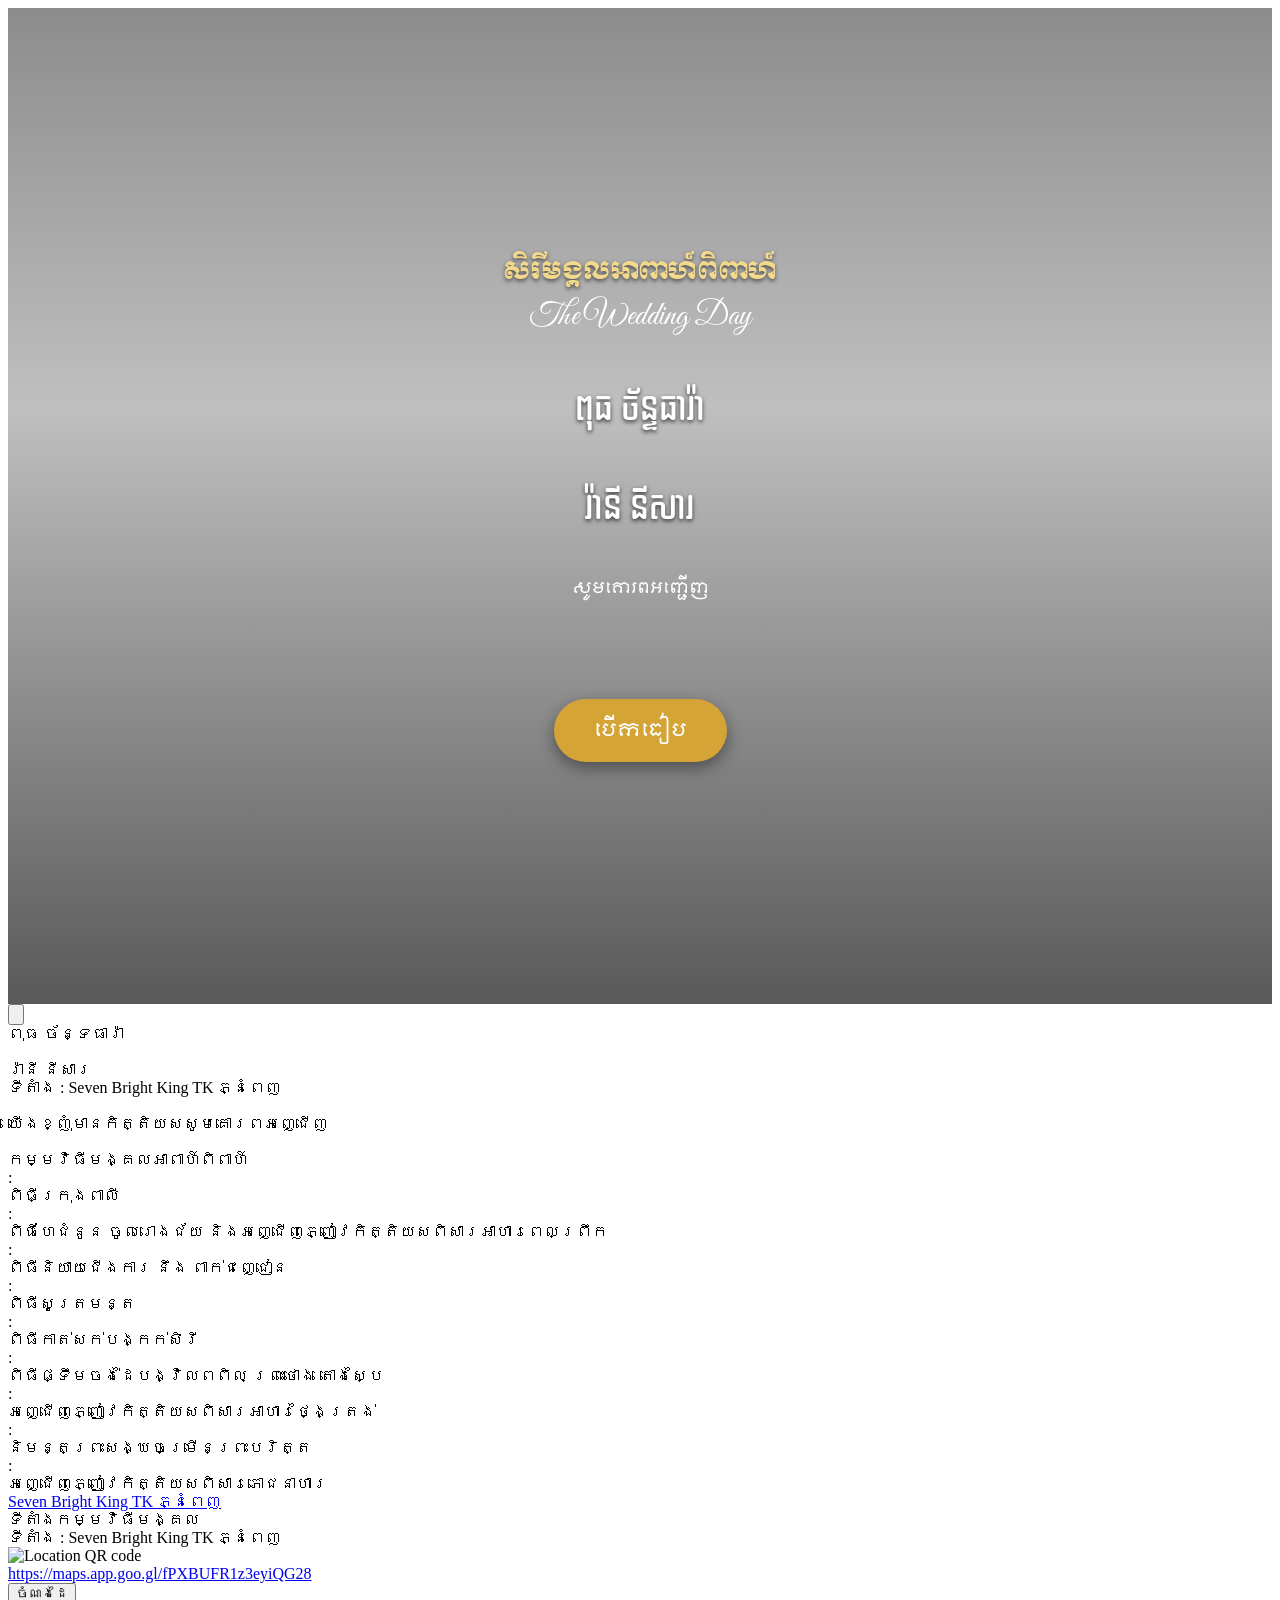
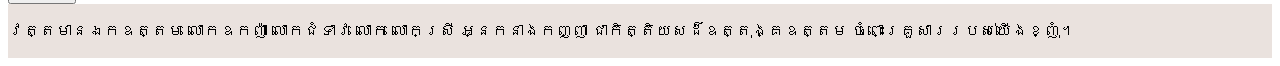
==== index.html @ 39d0233d "Rename draft 1 wedding.html to index.html" ====
<!DOCTYPE html>
<html>

<head>
    <meta charset="utf-8" />
    <meta name="viewport" content="width=device-width, initial-scale=1" />
    <style>
        /* Hide Alpine elements until Alpine has loaded */
        [x-cloak] { display: none !important; }

        /* width */
        ::-webkit-scrollbar {
            width: 10px;
        }

        /* Track */
        ::-webkit-scrollbar-track {
            background: #f1f1f1;
        }

        /* Handle */
        ::-webkit-scrollbar-thumb {
            background: #888;
            border-radius: 5px;
        }

        /* Handle on hover */
        ::-webkit-scrollbar-thumb:hover {
            background: #555;
        }

        /* =====================================================
           FRONT PAGE SETTINGS - PUT YOUR FRONT PAGE IMAGE HERE
           (file name or full https:// link)
           ===================================================== */
        :root {
            --front-image: url('AP3I9139.jpg');
        }

        html { scroll-behavior: smooth; }
        body.front-locked { overflow: hidden; }

        #front-page {
            position: relative;
            min-height: 100vh;
            min-height: 100svh;
            display: flex;
            align-items: center;
            justify-content: center;
            text-align: center;
            color: #fff;
            padding: 48px 20px;
            background-image: var(--front-image);
            background-size: cover;
            background-position: center;
        }
        #front-page::before {
            content: "";
            position: absolute;
            inset: 0;
            background: linear-gradient(to bottom, rgba(0,0,0,.45), rgba(0,0,0,.25) 40%, rgba(0,0,0,.65));
        }
        #front-page .fp-content { position: relative; z-index: 1; width: 100%; max-width: 420px; }
        #front-page .fp-title {
            font-family: 'Moul', serif;
            font-size: 1.5rem;
            line-height: 1.8;
            color: #f3d98b;
            text-shadow: 0 2px 4px rgba(0,0,0,.6);
        }
        #front-page .fp-sub { font-family: 'Great Vibes', cursive; font-size: 2rem; margin-top: 4px; }
        #front-page .fp-names {
            font-family: 'Dangrek', sans-serif;
            font-size: 2rem;
            line-height: 1.6;
            margin: 48px 0 36px;
            text-shadow: 0 2px 4px rgba(0,0,0,.7);
        }
        #front-page .fp-names img { height: 48px; margin: 0 auto; display: block; }
        #front-page .fp-invite { font-family: 'Moulpali', serif; font-size: .95rem; margin-bottom: 8px; }
        #front-page .fp-frame {
            display: inline-flex;
            align-items: center;
            justify-content: center;
            width: 300px;
            max-width: 100%;
            height: 50px;
            background: url('https://theapka.com/storage/templates/chhay/images/frame_1.png') center / 100% 100% no-repeat;
            font-family: 'Kantumruy Pro', sans-serif;
            font-weight: 600;
            padding: 0 16px;
            white-space: nowrap;
            overflow: hidden;
        }
        #front-page .fp-btn {
            display: inline-block;
            margin-top: 36px;
            padding: 12px 40px;
            border: 0;
            border-radius: 999px;
            background: #d4a437;
            color: #fff;
            font-family: 'Moulpali', serif;
            font-size: 1.1rem;
            cursor: pointer;
            box-shadow: 0 6px 16px rgba(0,0,0,.4);
            animation: fpBreathe 2s ease-in-out infinite;
        }
        #front-page .fp-btn:hover { background: #b98b25; }
        @keyframes fpBreathe {
            0%, 100% { transform: scale(1); }
            50% { transform: scale(1.06); }
        }
    </style>


    <title>
        សិរីមង្គលអាពាហ៍ពិពាហ៍ ពុធ ច័ន្ទធារ៉ា ❤️ រ៉ានី នីសារ
    </title>

    <meta property="og:url" content="https://theapka.com/wedding-20251124032118-1354" />
    <meta property="og:image:height" content="630">
    <meta property="og:image:width" content="1200">
    <meta property="og:title" content="សិរីមង្គលអាពាហ៍ពិពាហ៍ ពុធ ច័ន្ទធារ៉ា ❤️ រ៉ានី នីសារ" />
    <meta property="og:description" content="សិរីមង្គលអាពាហ៍ពិពាហ៍ ពុធ ច័ន្ទធារ៉ា ❤️ រ៉ានី នីសារ" />
    <meta property="og:image" content="https://theapka.com/og-images/background/effect=thumbnail,quality=85/01J4TYS7MK4C29A1T4EDG4V9JZ.jpg" />
    <meta name="twitter:image" content="https://theapka.com/og-images/background/effect=thumbnail,quality=85/01J4TYS7MK4C29A1T4EDG4V9JZ.jpg" />
    <meta name="twitter:card" content="summary_large_image" />
    <link rel="preconnect" href="https://fonts.googleapis.com/" />
    <link rel="preconnect" href="https://fonts.gstatic.com/" crossorigin />
    <link rel="stylesheet"
        href="https://fonts.googleapis.com/css2?family=Dangrek&family=Roboto&family=Pacifico&family=Montserrat&family=Ovo&family=Kantumruy+Pro&family=Great+Vibes&family=Dancing+Script&family=Moul&family=Battambang&family=Fasthand&family=Moulpali&family=Wix+Madefor+Display:wght@400;500;600;700&display=swap" />


    <script src="https://cdn.jsdelivr.net/npm/dayjs@1/dayjs.min.js"></script>
    <script src="https://cdn.jsdelivr.net/npm/dayjs@1/locale/km.js"></script>
    <script src="https://cdn.jsdelivr.net/npm/dayjs@1/locale/en.js"></script>
    <script src="https://cdn.jsdelivr.net/npm/date-fns@3.6.0/cdn.min.js"></script>
    <script src="https://cdn.jsdelivr.net/npm/date-fns@3.6.0/locale/km/cdn.min.js"></script>
    <script src="https://cdn.jsdelivr.net/npm/date-fns@3.6.0/locale/en-US/cdn.min.js"></script>


    <script src="https://cdn.jsdelivr.net/npm/alpinejs@3.x.x/dist/cdn.min.js" defer></script>
    <script src="https://cdn.jsdelivr.net/npm/add-to-calendar-button@2" async defer></script>
    <link rel="stylesheet" href="https://theapka.com/storage/templates/chhay/style.css?v2.8" />


    <script>
        window.guestName = "";
    </script>

    <script>
        // Set default global locale
        dayjs.locale('km');

        function convertToKhmerNumerals(number) {
            const khmerNumerals = ['០', '១', '២', '៣', '៤', '៥', '៦', '៧', '៨', '៩'];
            return number.toString().split('').map(digit => khmerNumerals[digit] || digit).join('');
        }

        function replaceNumbersWithKhmer(text) {
            return text.split('').map(char => {
                const digit = parseInt(char, 10);
                return isNaN(digit) ? char : convertToKhmerNumerals(digit);
            }).join('');
        }
    </script>

    <script>
        document.addEventListener('alpine:init', () => {
            Alpine.store('lang', {
                current: localStorage.getItem('language') || 'km',
                translations: {
                    "km": {
                        "page_title": "សិរីមង្គលអាពាហ៍ពិពាហ៍",
                        "wedding_ceremony": "សិរីមង្គលអាពាហ៍ពិពាហ៍",
                        "invitation": "សូមគោរពអញ្ជើញ",
                        "honored_invitation": "យើងខ្ញុំមានកិត្តិយសសូមគោរពអញ្ជើញ",
                        "guests": "ឯកឧត្តម លោកឧកញ៉ា លោកជំទាវ លោក លោកស្រី អ្នកនាងកញ្ញា  អញ្ជើញចូលរួមជាអធិបតី និងជាភ្ញៀវកិត្តិយស ដើម្បីប្រសិទ្ធិពរជ័យសិរីសួស្តី ជ័យមង្គល ក្នុងពិធីអាពាហ៍ពិពាហ៍ របស់យើងខ្ញុំទាំងពីរ។",
                        "invitation_text": "អញ្ជើញចូលរួមជាអធិបតី និងជាភ្ញៀវកិត្តិយស ដើម្បីប្រសិទ្ធិពរជ័យ សិរីសួស្តី ជ័យមង្គល ក្នុងពិធីអាពាហ៍ពិពាហ៍ របស់យើងខ្ញុំទាំងពីរ។",
                        "schedule": "កម្មវិធីមង្គលអាពាហ៍ពិពាហ៍",
                        "location": "ទីតាំងកម្មវិធីមង្គល",
                        "thank_you_message": "វត្តមានឯកឧត្តម លោកឧកញ៉ា លោកជំទាវ លោក លោកស្រី អ្នកនាងកញ្ញា ជាកិត្តិយសដ៏ឧត្តុង្គឧត្តម ចំពោះគ្រួសាររបស់យើងខ្ញុំ។",
                        "switch_to_english": "English"
                    },
                    "en": {
                        "page_title": "Wedding Invitation",
                        "wedding_ceremony": "Celebration of Marriage",
                        "invitation": "Request the honor of your presence",
                        "honored_invitation": "We are honored to invite",
                        "guests": "Your Excellency, Oknha, Distinguished Ladies and Gentlemen, we are deeply honored to invite you as our presiding guests to bestow your blessings and share in the joyous celebration of our marriage ceremony.",
                        "invitation_text": "To share in the joy and celebration as we unite in marriage. Your presence and blessings will make our special day complete.",
                        "schedule": "Order of Ceremonies",
                        "location": "Reception Venue",
                        "thank_you_message": "Your esteemed presence would be our greatest honor and bring immense joy to both our families.",
                        "switch_to_khmer": "ភាសាខ្មែរ"
                    }
                },
                get text() {
                    return this.translations[this.current]
                },
                toggle() {
                    this.current = this.current === 'km' ? 'en' : 'km';
                    localStorage.setItem('language', this.current);
                    this.updateDocumentTitle();
                },
                updateDocumentTitle() {
                    let title = this.translations[this.current].page_title;
                    if (window.guestName) {
                        title += ' | ' + this.translations[this.current].invitation + ' ' + window.guestName;
                    }
                    document.title = title;
                },
                init() {
                    this.updateDocumentTitle();
                }
            })
        })

        function dateFormatter(eventDate = null, showTime = false) {
            return {
                formattedDate: '',
                eventDate: eventDate ?? "2026-12-11 17:00:00",
                showTime: showTime,
                init() {
                    // Watch for language changes and re-format
                    this.$watch('$store.lang.current', () => {
                        this.formatDate();
                    });
                    this.formatDate();
                },
                formatDate() {
                    const currentLang = Alpine.store('lang').current;

                    if (currentLang === 'en') {
                        // --- ENGLISH FORMATTING ---
                        // Force locale 'en' on this specific instance
                        let d = dayjs(this.eventDate).locale('en');
                        this.formattedDate = d.format('dddd, MMMM D, YYYY');

                        if (this.showTime) {
                             const dateObj = new Date(this.eventDate);
                             // Use safe navigation for locale in case enUS isn't loaded properly
                             const locale = (window.dateFns && window.dateFns.locale && window.dateFns.locale.enUS) ? window.dateFns.locale.enUS : undefined;
                             const timeString = dateFns.format(dateObj, 'h:mm a', { locale: locale });
                             this.formattedDate += ` ${timeString}`;
                        }

                    } else {
                        // --- KHMER FORMATTING ---
                        // Force locale 'km' on this specific instance
                        let d = dayjs(this.eventDate).locale('km');
                        let formattedDate = d.format('ថ្ងៃdddd ទី DD ខែ MMMM ឆ្នាំ YYYY');

                        const dayInKhmer = convertToKhmerNumerals(d.date());
                        const yearInKhmer = convertToKhmerNumerals(d.year());

                        formattedDate = formattedDate
                            .replace(d.date(), dayInKhmer)
                            .replace(d.year(), yearInKhmer);

                        if (this.showTime) {
                            const dateObj = new Date(this.eventDate);
                            const timeInKhmer = dateFns.format(dateObj, 'ម៉ោង h:mm B', {
                                locale: dateFns.locale.km
                            });
                            const timeInKhmerNumerals = replaceNumbersWithKhmer(timeInKhmer);
                            this.formattedDate = `${formattedDate} ${timeInKhmerNumerals}`;
                        } else {
                            this.formattedDate = formattedDate;
                        }
                    }
                }
            }
        }

        function timeFormatter(time) {
            return {
                time: time,
                formattedTime: '',
                init() {
                    this.$watch('$store.lang.current', () => {
                        this.formatStringToTime(this.time);
                    });
                    this.formatStringToTime(this.time);
                },
                formatStringToTime(timeString) {
                    const currentLang = Alpine.store('lang').current;
                    const [hour, minute, second = 0] = timeString.split(':').map(Number);

                    const tempDate = new Date();
                    const updatedDate = dateFns.setSeconds(
                        dateFns.setMinutes(dateFns.setHours(tempDate, hour), minute),
                        second
                    );

                    if (currentLang === 'en') {
                        // ENGLISH TIME
                        const locale = (window.dateFns && window.dateFns.locale && window.dateFns.locale.enUS)
                            ? window.dateFns.locale.enUS
                            : undefined;
                        this.formattedTime = dateFns.format(updatedDate, 'h:mm a', {
                            locale: locale
                        });
                    } else {
                        // KHMER TIME
                        let formattedTime = dateFns.format(updatedDate, "'ម៉ោង' h:mm BBBB", {
                            locale: dateFns.locale.km
                        });

                        // FIX: date-fns native 'BBBB' token treats 12:00 as Afternoon (ពេលរសៀល)
                        // We manually override it here so exactly 12:xx becomes Noon (ពេលថ្ងៃត្រង់)
                        if (hour === 12) {
                            formattedTime = formattedTime.replace('ពេលរសៀល', 'ពេលថ្ងៃត្រង់');
                        }

                        // Helper for Khmer Numerals
                        const khmerDigits = ['០', '១', '២', '៣', '៤', '៥', '៦', '៧', '៨', '៩'];

                        this.formattedTime = formattedTime.split('').map(char => {
                            return char.match(/\d/) ? khmerDigits[parseInt(char)] : char;
                        }).join('');
                    }
                }
            }
        }
    </script>
</head>

<body class="front-locked">

    <!-- ===== FRONT PAGE (first screen) ===== -->
    <section id="front-page">
        <div class="fp-content">
            <div class="fp-title">សិរីមង្គលអាពាហ៍ពិពាហ៍</div>
            <div class="fp-sub">The Wedding Day</div>

            <div class="fp-names">
                <div>ពុធ ច័ន្ទធារ៉ា</div>
                <img src="https://theapka.com/storage/templates/chhay/images/2hearts.gif" alt="" />
                <div>រ៉ានី នីសារ</div>
            </div>

            <div class="fp-invite">សូមគោរពអញ្ជើញ</div>
            <div class="fp-frame" id="fp-guest">&nbsp;</div>

            <div>
                <button type="button" class="fp-btn" id="fp-open">បើកធៀប</button>
            </div>
        </div>
    </section>
    <!-- ===== END FRONT PAGE ===== -->


    <div id="theapka-template">

        <!-- Language Switcher -->
        <div class="fixed z-50 top-4 right-4 font-kantumruy" x-data>
            <button @click="$store.lang.toggle()"
                class="flex items-center gap-2 px-3 py-2 text-white transition-all rounded-full bg-black/30 hover:bg-black/40">
                <svg xmlns="http://www.w3.org/2000/svg" class="w-4 h-4" viewBox="0 0 24 24" fill="none"
                    stroke="currentColor" stroke-width="2">
                    <circle cx="12" cy="12" r="10"></circle>
                    <line x1="2" y1="12" x2="22" y2="12"></line>
                    <path
                        d="M12 2a15.3 15.3 0 0 1 4 10 15.3 15.3 0 0 1-4 10 15.3 15.3 0 0 1-4-10 15.3 15.3 0 0 1 4-10z">
                    </path>
                </svg>
                <span class="text-sm font-medium"
                    x-text="$store.lang.current === 'km' ? $store.lang.text.switch_to_english : $store.lang.text.switch_to_khmer"></span>
            </button>
        </div>
        <div class="flex flex-wrap max-w-xl mx-auto">
            <!-- COVER IMAGE: put your image file name or https:// link in url('...') below -->
            <div id="theapka-cover" class="w-full h-[650px] relative bg-center bg-cover bg-no-repeat"
                style="background-image: url('AP3I9389.jpg');">
                <div class="w-full h-full opacity-50 bg-gradient-to-b from-gray-500 to-transparent"></div>
                <div class="absolute top-0 left-0 flex flex-col w-full h-full pt-12 text-2xl text-center text-white "
                    x-data>
                    <div class="drop-shadow-xl font-wedding-ceremony [text-shadow:_0_1px_0_rgb(0_0_0_/_70%)]"
                        :class="{ 'text-4xl': $store.lang.current !== 'km' }"
                        x-text="$store.lang.text.wedding_ceremony"></div>
                    <div class="mt-[150px] text-3xl text-white font-dangrek [text-shadow:_0_1px_0_rgb(0_0_0_/_70%)]">
                        <div>ពុធ ច័ន្ទធារ៉ា</div>
                        <img src="https://theapka.com/storage/templates/chhay/images/2hearts.gif" alt=""
                            class="h-12 mx-auto" />
                        <div class="flex flex-row items-end justify-center mx-auto">
                            <span>រ៉ានី នីសារ</span>
                        </div>
                    </div>

                    <div class="w-full max-w-xs mx-auto mt-12 text-base [text-shadow:_0_1px_0_rgb(0_0_0_/_70%)]"
                        x-data="{ guestName: '' }">
                        <!-- Invitation text -->
                        <div class="text-center">
                            <span class="font-invite" :class="{ 'text-2xl': $store.lang.current !== 'km' }"
                                x-text="$store.lang.text.invitation"></span>
                        </div>

                        <!-- Frame container -->
                        <div class="relative flex flex-col items-center mt-2">
                            <div class="relative inline-block">

                                <!-- Centered text container -->
                                <div class="absolute inset-0 flex items-center justify-center px-4">
                                    <div x-ref="nameText" class="font-semibold font-guest-name whitespace-nowrap"
                                        x-text="guestName" :class="{ 'text-xl': $store.lang.current !== 'km' }">
                                    </div>
                                </div>
                            </div>
                        </div>
                    </div>

                    <div class="flex-1"></div>
                    <div
                        class="pb-3 text-base text-center font-dangrek bg-gradient-to-t from-gray-900 to-transparent [text-shadow:_0_1px_0_rgb(0_0_0_/_70%)]">
                        <div class="pb-1">

                            <div x-data="dateFormatter(null, true)">
                                <span id="event-date" class="text-2xl" x-text="formattedDate"></span>
                            </div>

                        </div>
                        <div class="leading-8">
                             ទីតាំង  :    Seven Bright King TK  ភ្នំពេញ</div>
                        <span></span>
                    
                    </div>

                    <div class="absolute bottom-3 left-5">
                        <div class="w-full h-[50px]">
                            <div class="down-arrow"></div>
                        </div>
                    </div>
                </div>
            </div>
            <div class="w-full py-4 text-center">
                <div class="relative max-w-xl px-3 mx-auto">
                    <img src="https://theapka.com/storage/templates/chhay/images/header_3.png" class="h-6 m-auto"
                        alt="" />
                    <div class="py-12" x-data>
                        <div class="mb-8 font-invite"
                            :class="{
                                'text-2xl': $store.lang.current !== 'km',
                                'text-base': $store.lang.current === 'km'
                            }"
                            x-text="$store.lang.text.honored_invitation">
                            យើងខ្ញុំមានកិត្តិយសសូមគោរពអញ្ជើញ
                        </div>

                        <div class="px-5 text-sm leading-8 font-honored-invitation lg:text-base">
                            <div x-text="$store.lang.text.guests">

                            </div>
                        </div>
                    </div>
                </div>
                <img src="https://theapka.com/storage/templates/chhay/images/header_4.png" class="h-6 m-auto"
                    alt="" />
            </div>

            <div id="theapka-schedule-background"
                class="w-full text-center h-[750px] lg:h-[850px] bg-center lg:bg-top  bg-cover lg:bg-contain bg-no-repeat relative"
                style="background-image: url('AP3I9320.jpg');">
                <div class="z-0 w-full h-full bg-white opacity-50"></div>
                <div
                    class="absolute w-full max-w-xl px-3 py-8 mx-auto text-black transform -translate-x-1/2 -translate-y-1/2 top-1/2 left-1/2 z-1">
                    <div class="mb-2 text-xl font-moulpali lg:mb-12" x-data x-text="$store.lang.text.schedule">
                        កម្មវិធីមង្គលអាពាហ៍ពិពាហ៍
                    </div>
                    <div class="mt-3 text-sm leading-8 text-left font-kantumruy lg:text-base lg:leading-10">

                        <div class="mt-4">
                            <span class="text-center font-moulpali" x-data="dateFormatter('2025-12-11')"
                                x-text="formattedDate"></span>
                            <div class="flex" x-data="timeFormatter('06:15:00')">
                                <div class="w-[200px] lg:w-[200px] flex justify-between pr-2">
                                    <div x-text="formattedTime"></div>
                                    <div>:</div>
                                </div>
                                <div class="flex-1">
                                    ពិធីក្រុងពាលី
                                </div>
                            </div>
                            <div class="flex" x-data="timeFormatter('07:15:00')">
                                <div class="w-[200px] lg:w-[200px] flex justify-between pr-2">
                                    <div x-text="formattedTime"></div>
                                    <div>:</div>
                                </div>
                                <div class="flex-1">
                                    ពិធីហែជំនូន ចូលរោងជ័យ និងអញ្ជើញភ្ញៀវកិត្តិយសពិសារអាហារពេលព្រឹក
                                </div>
                            </div>
                            <div class="flex" x-data="timeFormatter('07:45:00')">
                                <div class="w-[200px] lg:w-[200px] flex justify-between pr-2">
                                    <div x-text="formattedTime"></div>
                                    <div>:</div>
                                </div>
                                <div class="flex-1">
                                    ពិធីនិយាយជេីងការ នឹង ពាក់ជញ្ជៀន 
                                </div>
                            </div>
                            <div class="flex" x-data="timeFormatter('08:15:00')">
                                <div class="w-[200px] lg:w-[200px] flex justify-between pr-2">
                                    <div x-text="formattedTime"></div>
                                    <div>:</div>
                                </div>
                                <div class="flex-1">
                                    ពិធីសូត្រមន្ត
                                </div>
                            </div>
                            <div class="flex" x-data="timeFormatter(' 09:45:00')">
                                <div class="w-[200px] lg:w-[200px] flex justify-between pr-2">
                                    <div x-text="formattedTime"></div>
                                    <div>:</div>
                                </div>
                                <div class="flex-1">
                                   ពិធីកាត់សក់បង្កក់សិរី 
                                </div>
                            </div>
                            <div class="flex" x-data="timeFormatter('11:15:00')">
                                <div class="w-[200px] lg:w-[200px] flex justify-between pr-2">
                                    <div x-text="formattedTime"></div>
                                    <div>:</div>
                                </div>
                                <div class="flex-1">
                                    ពិធីផ្ទឹមចង់ដៃបង្វិលពពិល ព្រះថោង តោងស្បៃ 
                                </div>
                            </div>
                            <div class="flex" x-data="timeFormatter('12:00:00')">
                                <div class="w-[200px] lg:w-[200px] flex justify-between pr-2">
                                    <div x-text="formattedTime"></div>
                                    <div>:</div>
                                </div>
                                <div class="flex-1">
                                    អញ្ជើញភ្ញៀវកិត្តិយសពិសារអាហារ​ថ្ងៃត្រង់
                                </div>
                            </div>
                            <div class="flex" x-data="timeFormatter('13:30:00')">
                                <div class="w-[200px] lg:w-[200px] flex justify-between pr-2">
                                    <div x-text="formattedTime"></div>
                                    <div>:</div>
                                </div>
                                <div class="flex-1">
                                    និមន្តព្រះសង្ឃចម្រើនព្រះបរិត្ត
                                </div>
                            </div>
                            <div class="flex" x-data="timeFormatter('17:00:00')">
                                <div class="w-[200px] lg:w-[200px] flex justify-between pr-2">
                                    <div x-text="formattedTime"></div>
                                    <div>:</div>
                                </div>
                                <div class="flex-1">
                                    អញ្ជើញភ្ញៀវកិត្តិយសពិសារភោជនាហារ
                                </div>
                            </div>
                        </div>


                        <div class="flex-1 text-center">
                            <a class="font-bold" href="https://maps.app.goo.gl/fPXBUFR1z3eyiQG28"
                                target="_blank">Seven Bright King TK  ភ្នំពេញ</a>
                        </div>
                    </div>
                </div>
            </div>

            <div class="w-full my-12 text-center" x-data>
                <div class="my-4 font-invite" :class="{ 'text-2xl': $store.lang.current !== 'km' }"
                    x-text="$store.lang.text.location">ទីតាំងកម្មវិធីមង្គល</div>
                <div class="relative w-full max-w-xl mx-auto mb-4 font-dangrek">
                    <div>
                        ទីតាំង  :    Seven Bright King TK ភ្នំពេញ
                    </div>
                    <div class="flex justify-center mt-5 mb-5">
<img src="qr.png" alt="Location QR code" width="250" height="250" />

                    </div>
                    <a href="https://maps.app.goo.gl/fPXBUFR1z3eyiQG28" class="text-center text-blue-500 underline text-md"
                        target="_blank">
                        https://maps.app.goo.gl/fPXBUFR1z3eyiQG28
                    </a>
                </div>
            </div>


            <div class="w-full pb-12 text-center" x-data="{ open: false }">
                <button @click="open = !open"
                    class="px-10 py-3 text-xl text-white transition-colors duration-300 rounded-full shadow-lg bg-amber-600 hover:bg-amber-700 font-moulpali animate-breathing focus:outline-none">
                    ចំណងដៃ
                </button>

                <div x-show="open" x-cloak x-transition:enter="transition ease-out duration-300"
                    x-transition:enter-start="opacity-0 transform -translate-y-4"
                    x-transition:enter-end="opacity-100 transform translate-y-0"
                    x-transition:leave="transition ease-in duration-200"
                    x-transition:leave-start="opacity-100 transform translate-y-0"
                    x-transition:leave-end="opacity-0 transform -translate-y-4"
                    class="max-w-xl px-4 mx-auto mt-8">

                    <div class="flex flex-col items-center justify-center gap-8 sm:flex-row">
                        <div class="p-2 bg-white border-2 rounded-lg shadow-xl">
                            <img src="https://theapka.com/storage/events/4811/images/4811__1768150545__khqr_1.jpg" alt="KHQR Code 1"
                                class="object-contain w-100 h-100 md:w-65 md:h-65">
                            <p class="mt-2 text-sm font-kantumruy">ស្កេនដើម្បី​ចូលរួម​ចំណងដៃ</p>
                        </div>

                        <div class="p-2 bg-white border-2 rounded-lg shadow-xl">
                            <img src="https://theapka.com/storage/events/4811/images/4811__1768206933__khqr_2.jpg" alt="KHQR Code 2"
                                class="object-contain w-100 h-100 md:w-65 md:h-65">
                            <p class="mt-2 text-sm font-kantumruy">ស្កេនដើម្បី​ចូលរួម​ចំណងដៃ</p>
                        </div>
                    </div>
                </div>
            </div>


            <div id="theapka-thank-you"
                class="w-full text-center h-[750px] bg-center bg-cover bg-no-repeat relative"
                style="background-image: url('AP3I9148.jpg');">
                <div class="z-0 w-full h-full bg-white opacity-30"></div>
                <div
                    class="absolute w-full px-3 mx-auto text-center text-white transform -translate-x-1/2 -translate-y-1/2 top-1/2 left-1/2 z-1">
                    <div class="max-w-xl p-2 mx-auto mt-24 text-xl leading-8 font-dangrek rounded-2xl"
                        style="background: #cfbdb470">
                        <img src="https://theapka.com/storage/templates/chhay/images/thank.gif" class="h-24 mx-auto"
                            alt="" />
                        <div class="justify-between mt-4" x-data x-text="$store.lang.text.thank_you_message">
                            វត្តមានឯកឧត្តម លោកឧកញ៉ា លោកជំទាវ លោក លោកស្រី អ្នកនាងកញ្ញា
                            ជាកិត្តិយសដ៏ឧត្តុង្គឧត្តម ចំពោះគ្រួសាររបស់យើងខ្ញុំ។
                        </div>
                        <div class="flex justify-center mx-auto">
                            <img src="https://theapka.com/storage/templates/chhay/images/flower_2.gif" class="h-12"
                                alt="" /><img
                                src="https://theapka.com/storage/templates/chhay/images/flower_2.gif" class="h-12"
                                alt="" /><img
                                src="https://theapka.com/storage/templates/chhay/images/flower_2.gif" class="h-12"
                                alt="" /><img
                                src="https://theapka.com/storage/templates/chhay/images/flower_2.gif" class="h-12"
                                alt="" /><img
                                src="https://theapka.com/storage/templates/chhay/images/flower_2.gif" class="h-12"
                                alt="" />
                        </div>
                    </div>
                </div>
            </div>
        </div>



    </div>
    <!-- Google tag (gtag.js) -->
    <script async src="https://www.googletagmanager.com/gtag/js?id=G-QVZMMNMRX9"></script>
    <script>
        window.dataLayer = window.dataLayer || [];

        function gtag() {
            dataLayer.push(arguments);
        }
        gtag('js', new Date());

        gtag('config', 'G-QVZMMNMRX9');
    </script>
<script type="module" src="https://static.cloudflareinsights.com/beacon.min.js/v31edd6df95cf4e85bb4c19e7a9bdbcba1788362987495" integrity="sha512-iIg7k2xntmwu6/uSb5tpc/hySgZc4eoL31yB29W6tJFo2akwjPWcEqnCEdJvGexCL0KEQwVYv5BlowfhVz26hg==" data-cf-beacon='{"version":"2024.11.0","token":"6b187b7e88044e329324dc2dc359cf69","r":1,"spa":2}' crossorigin="anonymous"></script>
    <script>
        // Front page: optional guest name from the link, e.g. ?guest=សុខា
        (function () {
            var guest = new URLSearchParams(location.search).get('guest');
            if (guest) document.getElementById('fp-guest').textContent = guest;

            // Click "open": unlock scrolling and slide down to the invitation
            document.getElementById('fp-open').addEventListener('click', function () {
                document.body.classList.remove('front-locked');
                setTimeout(function () {
                    document.getElementById('theapka-template').scrollIntoView({ behavior: 'smooth' });
                }, 50);
            });
        })();
    </script>
</body>

</html>
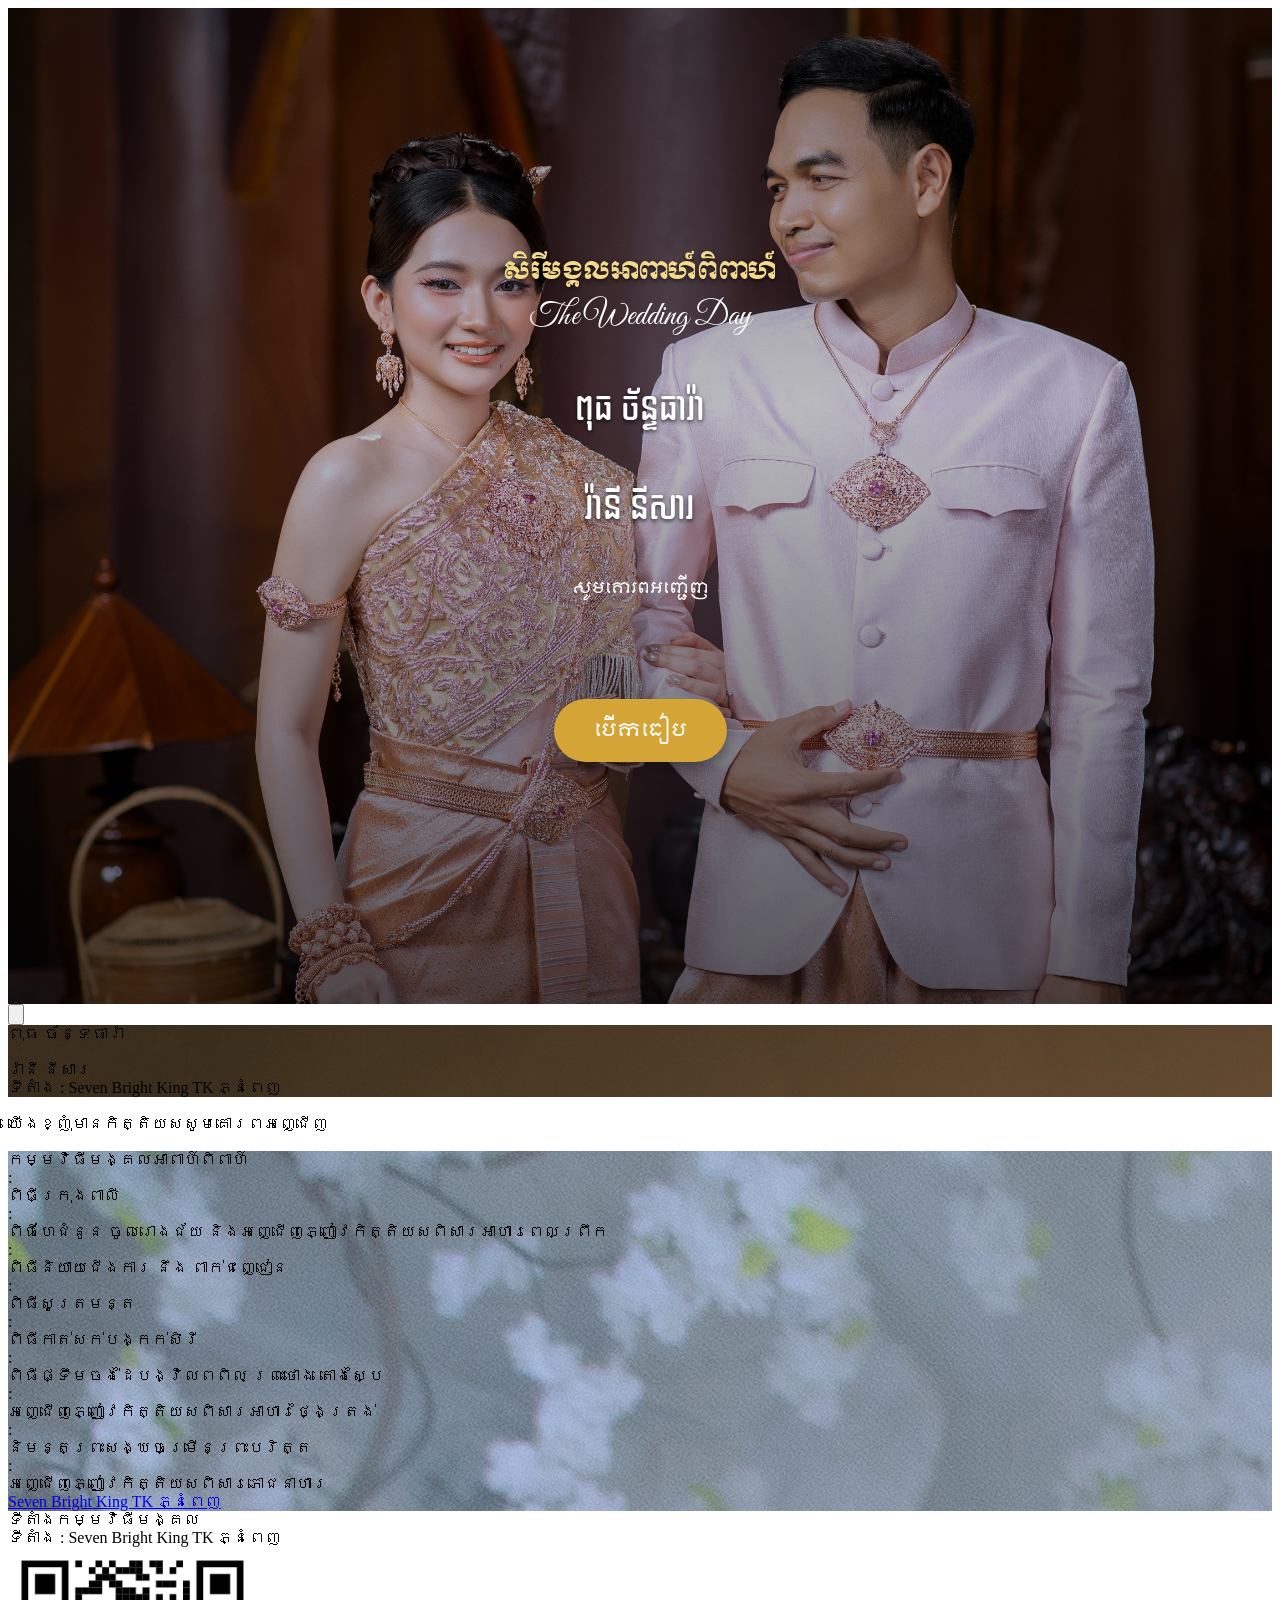
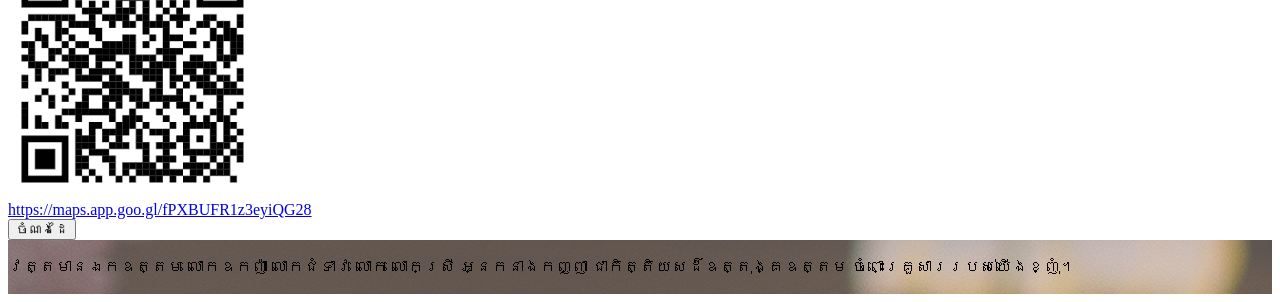
==== commit 717e58a7: "Update index.html" ====
--- a/index.html
+++ b/index.html
@@ -2,6 +2,21 @@
 <html>
 
 <head>
+    <meta charset="UTF-8">
+  <meta name="viewport" content="width=device-width, initial-scale=1.0">
+
+  <!-- Title shown in link preview -->
+  <meta property="og:title" content="សិរីមង្គលអាពាហ៍ពិពាហ៍...">
+
+  <!-- Description shown under the title -->
+  <meta property="og:description" content="សូមអញ្ជើញចូលរួមពិសាភោជនាហារ...">
+
+  <!-- FULL absolute URL to your image on GitHub Pages -->
+  <meta property="og:image" content="https://phensokheng.github.io/wedding-december-/images/preview.jpg">
+
+  <!-- URL of your website -->
+  <meta property="og:url" content="https://phensokheng.github.io/wedding-december-/">
+  <meta property="og:type" content="website">
     <meta charset="utf-8" />
     <meta name="viewport" content="width=device-width, initial-scale=1" />
     <style>
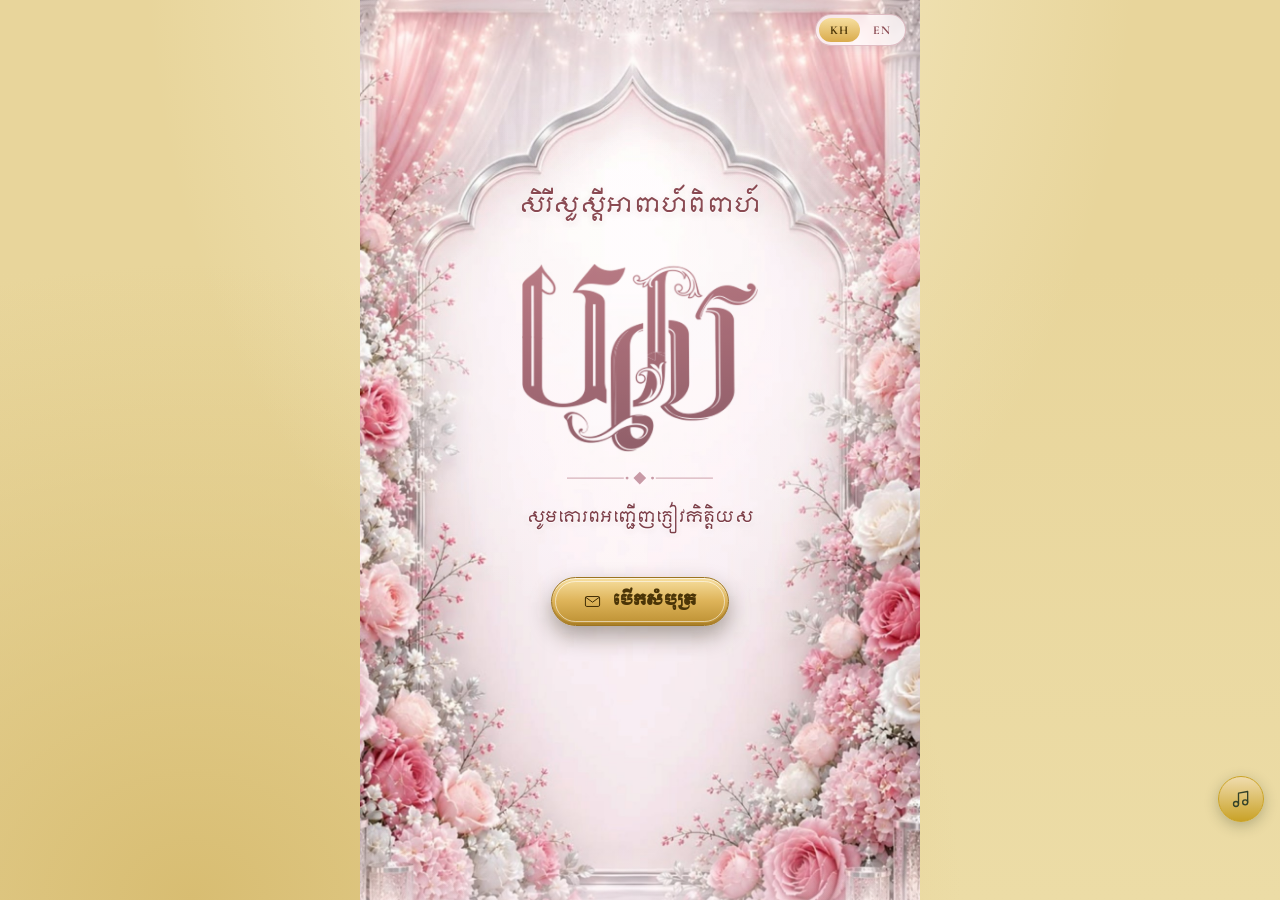
==== commit 6054d091: "Update index.html" ====
--- a/index.html
+++ b/index.html
@@ -1,697 +1,2619 @@
 <!DOCTYPE html>
-<html>
-
+<html lang="km">
 <head>
-    <meta charset="UTF-8">
-  <meta name="viewport" content="width=device-width, initial-scale=1.0">
-
-  <!-- Title shown in link preview -->
-  <meta property="og:title" content="សិរីមង្គលអាពាហ៍ពិពាហ៍...">
-
-  <!-- Description shown under the title -->
-  <meta property="og:description" content="សូមអញ្ជើញចូលរួមពិសាភោជនាហារ...">
-
-  <!-- FULL absolute URL to your image on GitHub Pages -->
-  <meta property="og:image" content="https://phensokheng.github.io/wedding-december-/images/preview.jpg">
-
-  <!-- URL of your website -->
-  <meta property="og:url" content="https://phensokheng.github.io/wedding-december-/">
-  <meta property="og:type" content="website">
-    <meta charset="utf-8" />
-    <meta name="viewport" content="width=device-width, initial-scale=1" />
-    <style>
-        /* Hide Alpine elements until Alpine has loaded */
-        [x-cloak] { display: none !important; }
-
-        /* width */
-        ::-webkit-scrollbar {
-            width: 10px;
+<meta charset="UTF-8">
+<meta name="viewport" content="width=device-width, initial-scale=1.0">
+<meta name="theme-color" content="#efe1b4">
+<meta property="og:title" content="សិរីមង្គលអាពាហ៍ពិពាហ៍ — សុន យ៉ាន់ និង ស៊ន លក្ខិណា">
+<meta property="og:description" content="២១ ខែវិច្ឆិកា ឆ្នាំ២០២៦ • វិមានពិភពថ្មី សែនសុខ (អគារ F)">
+<meta property="og:type" content="website">
+
+<!-- ============================================================
+     LINK PREVIEW IMAGE  (shows a picture in Telegram / Facebook /
+     Messenger / Line when the link is shared)
+
+     1. Upload og-image.jpg into the SAME folder as this index.html
+     2. If your site address is NOT palaystintyuleth.netlify.app,
+        replace that address in the 4 lines below with your own.
+        The address must be the full public https:// URL — a preview
+        image cannot be embedded inside the page like the other images.
+     ============================================================ -->
+<meta property="og:url" content="https://palaystintyuleth.netlify.app/">
+<meta property="og:image" content="https://palaystintyuleth.netlify.app/og-image.jpg?v=4">
+<meta property="og:image:secure_url" content="https://palaystintyuleth.netlify.app/og-image.jpg?v=4">
+<meta property="og:image:type" content="image/jpeg">
+<meta property="og:image:width" content="1200">
+<meta property="og:image:height" content="630">
+<meta property="og:image:alt" content="សុន យ៉ាន់ និង ស៊ន លក្ខិណា — 21 November 2026">
+<meta property="og:site_name" content="សុន យ៉ាន់ និង ស៊ន លក្ខិណា">
+<meta property="og:locale" content="km_KH">
+<meta name="twitter:card" content="summary_large_image">
+<meta name="twitter:title" content="សិរីមង្គលអាពាហ៍ពិពាហ៍ — សុន យ៉ាន់ និង ស៊ន លក្ខិណា">
+<meta name="twitter:description" content="២១ ខែវិច្ឆិកា ឆ្នាំ២០២៦ • វិមានពិភពថ្មី សែនសុខ (អគារ F)">
+<meta name="twitter:image" content="https://palaystintyuleth.netlify.app/og-image.jpg?v=4">
+<title>ការអញ្ជើញអាពាហ៍ពិពាហ៍ — សុន យ៉ាន់ និង ស៊ន លក្ខិណា</title>
+<script>document.documentElement.className += ' js';</script>
+<link rel="preconnect" href="https://fonts.googleapis.com">
+<link rel="preconnect" href="https://fonts.gstatic.com" crossorigin>
+<link href="https://fonts.googleapis.com/css2?family=Taprom&family=Moulpali&family=Moul&family=Battambang:wght@100;300;400;700;900&family=Cormorant+Garamond:ital,wght@0,500;0,600;1,500;1,600&family=Alex+Brush&display=swap" rel="stylesheet">
+<style>
+  :root{
+    --green-950:#2b3722;
+    --green-900:#38492c;
+    --green-800:#50653d;
+    --green-700:#6d8355;
+    --gold-300:#f0dcae;
+    --gold-500:#c9a227;
+    --gold-600:#ab8620;
+    --gold-700:#8a6a18;
+    --deep-yellow:#e8c85c;
+    --cream-100:#fdf7ea;
+    --cream-200:#f6e9cf;
+    --ink-900:#333a27;
+    --ink-700:#6b7458;
+    --shadow: 0 18px 36px rgba(43,55,34,0.45);
+    --rose-900:#33422a;
+  }
+
+  *{box-sizing:border-box;}
+  html,body{margin:0;padding:0;}
+  body{
+    background:
+      radial-gradient(ellipse at 50% -10%, #f7edc9 0%, transparent 55%),
+      radial-gradient(ellipse at 15% 100%, #d8bd72 0%, transparent 50%),
+      linear-gradient(180deg,#e8d59b 0%, #e8d59b 30%, #ecdca6 100%);
+    background-attachment: fixed;
+    font-family:'Battambang','Noto Sans Khmer',sans-serif;
+    color:var(--ink-900);
+    -webkit-font-smoothing:antialiased;
+    padding: 0 0 10px;
+  }
+
+  .page{max-width:560px;margin:0 auto;position:relative;}
+
+  /* ---------- shared ornament svg ---------- */
+  .sprig{display:block;margin:26px auto;width:120px;height:26px;opacity:.85;}
+
+  /* ---------- HERO ---------- */
+  .hero{
+    position:relative;
+    width:100%;
+    container-type: inline-size;
+    overflow:hidden;
+  }
+  .hero-ratio{
+    display:block;
+    width:100%;
+    height:auto;
+    padding-top:150%; /* 1104 / 736 */
+  }
+  .hero-bg{
+    position:absolute;
+    top:0; right:0; bottom:0; left:0;
+    background-image:url('[data-uri]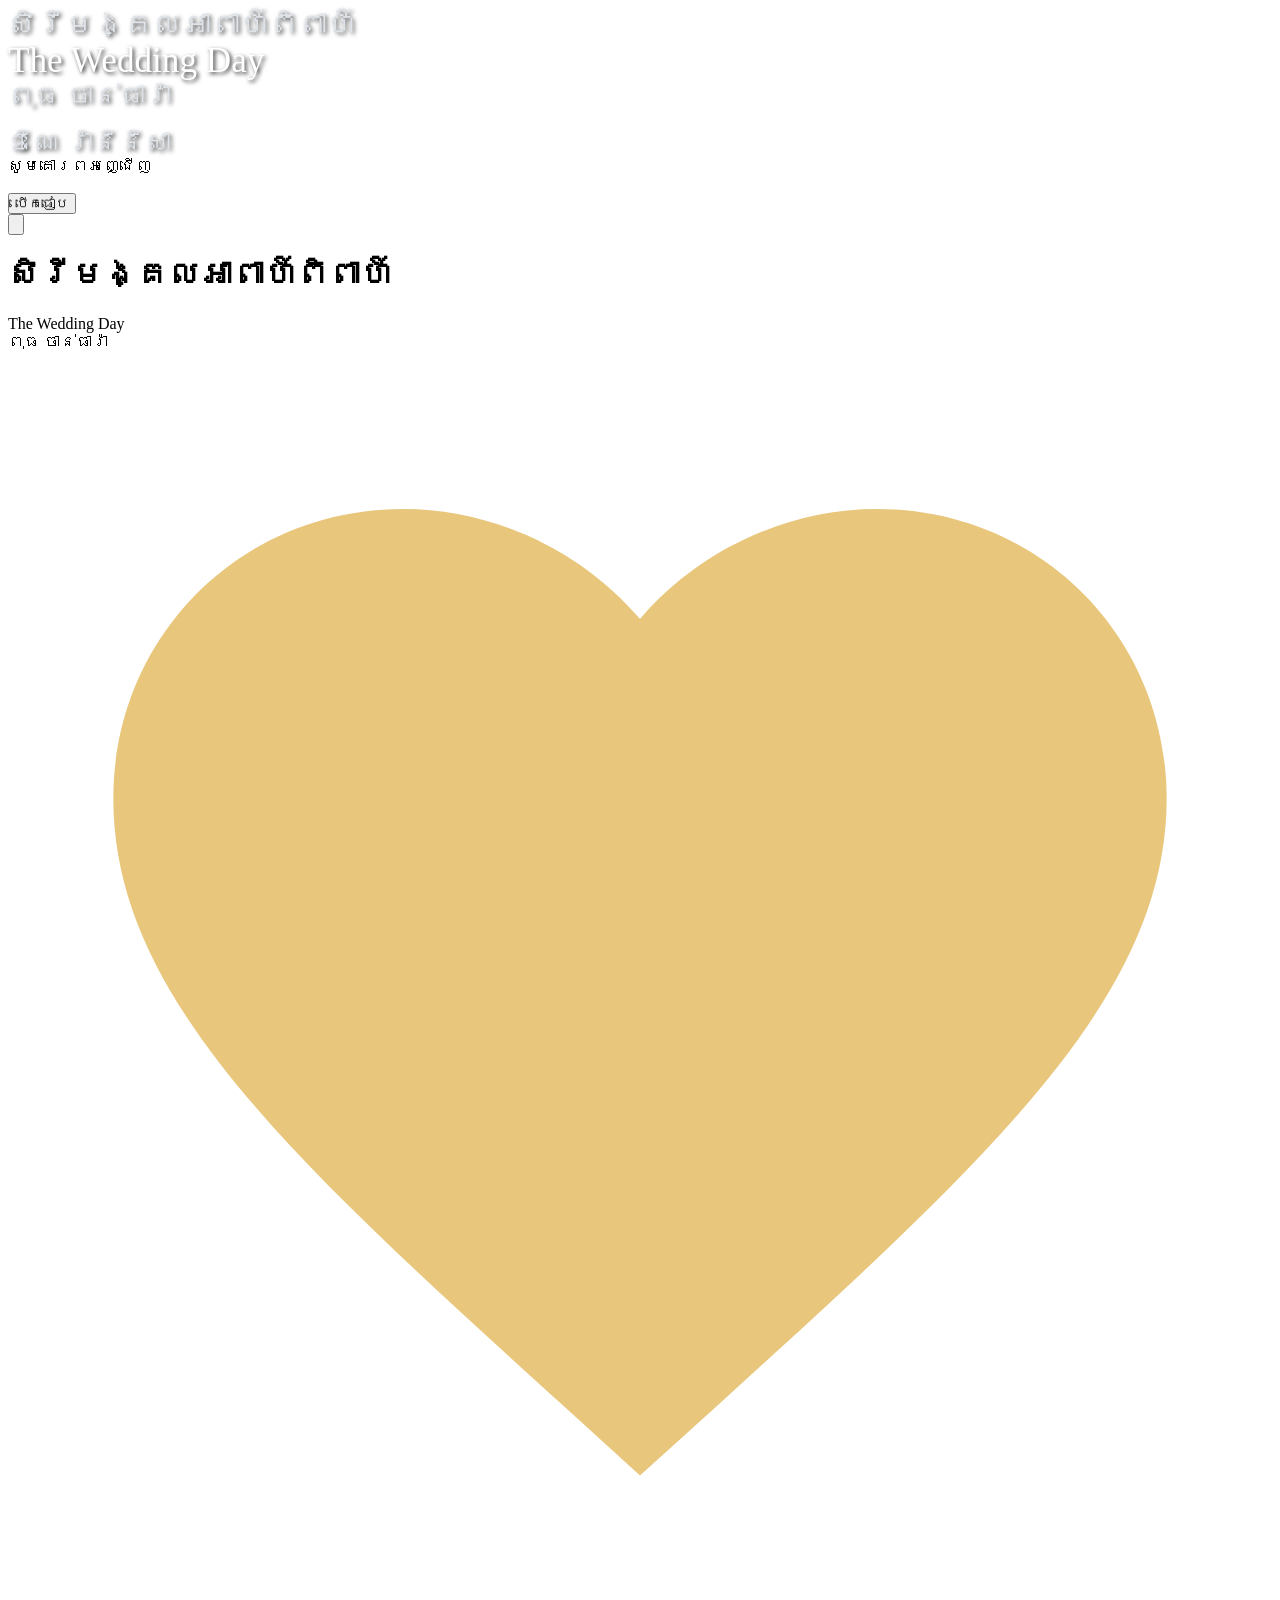
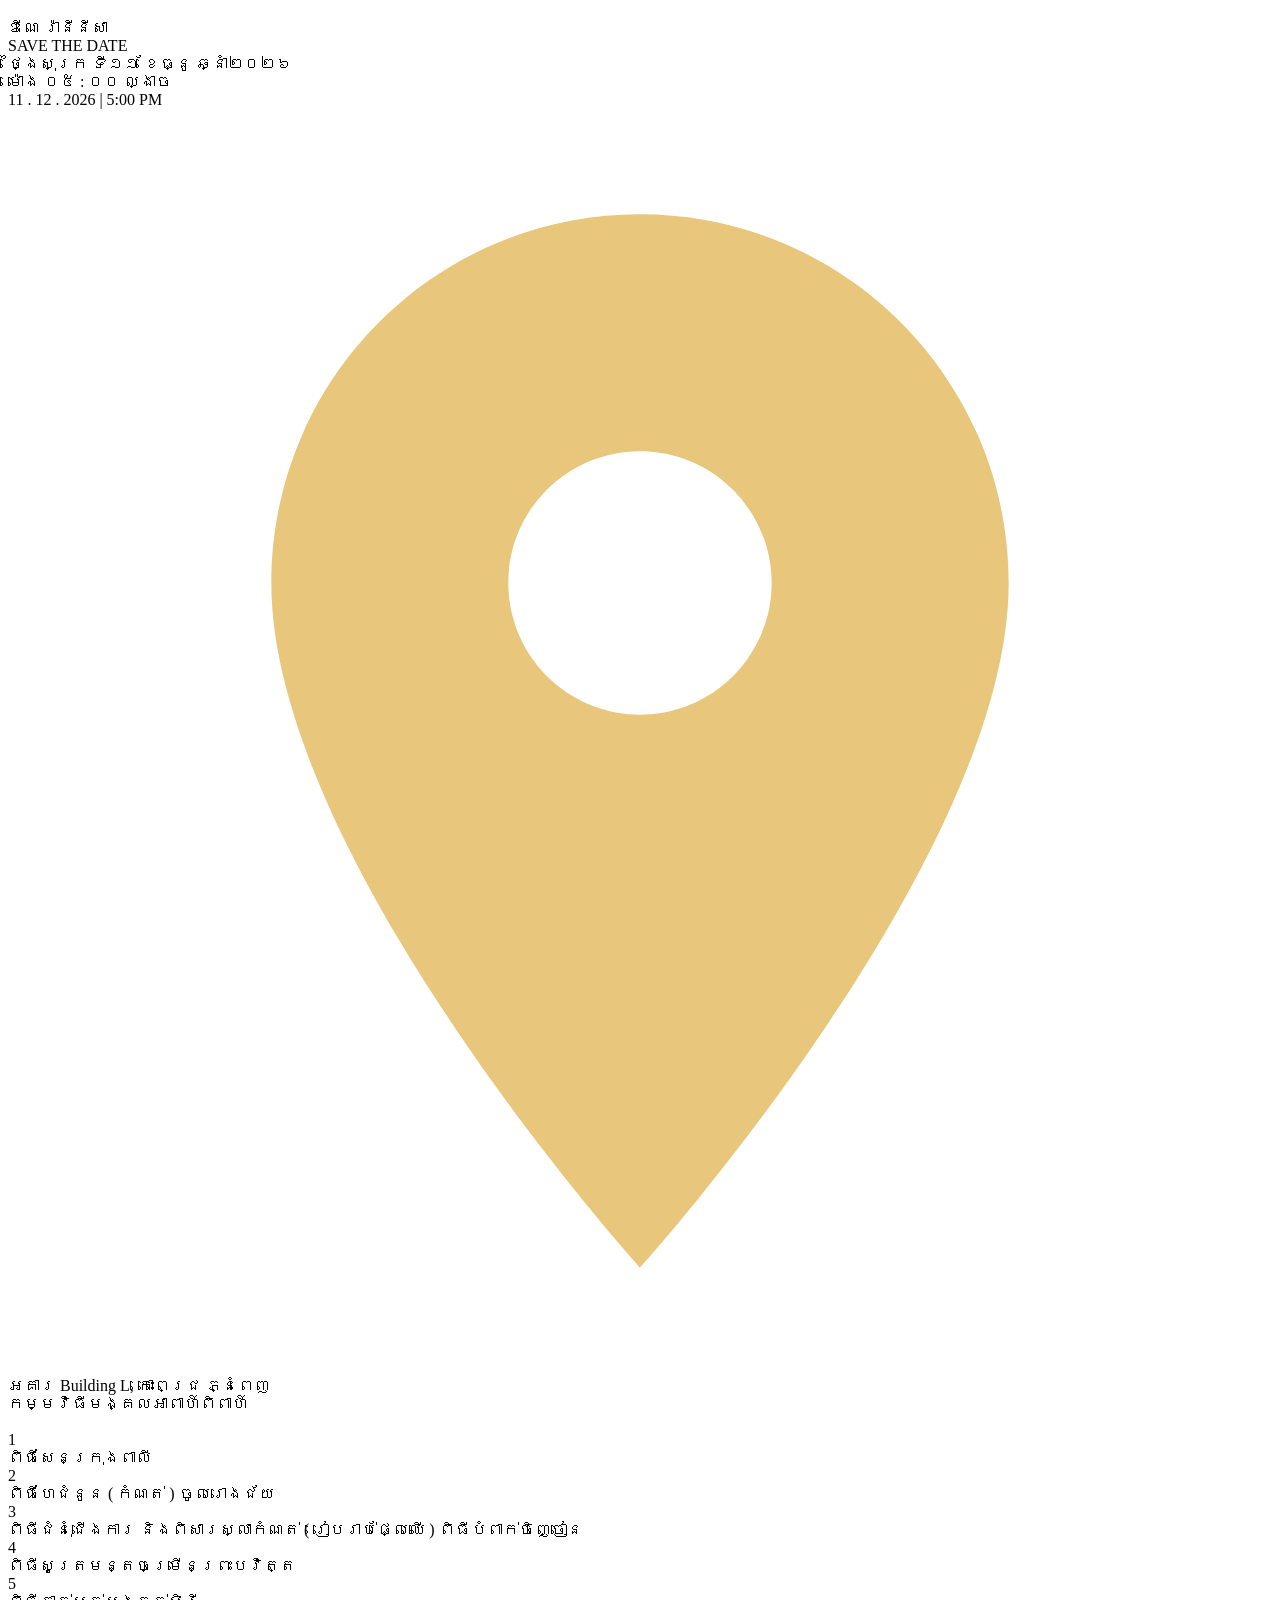
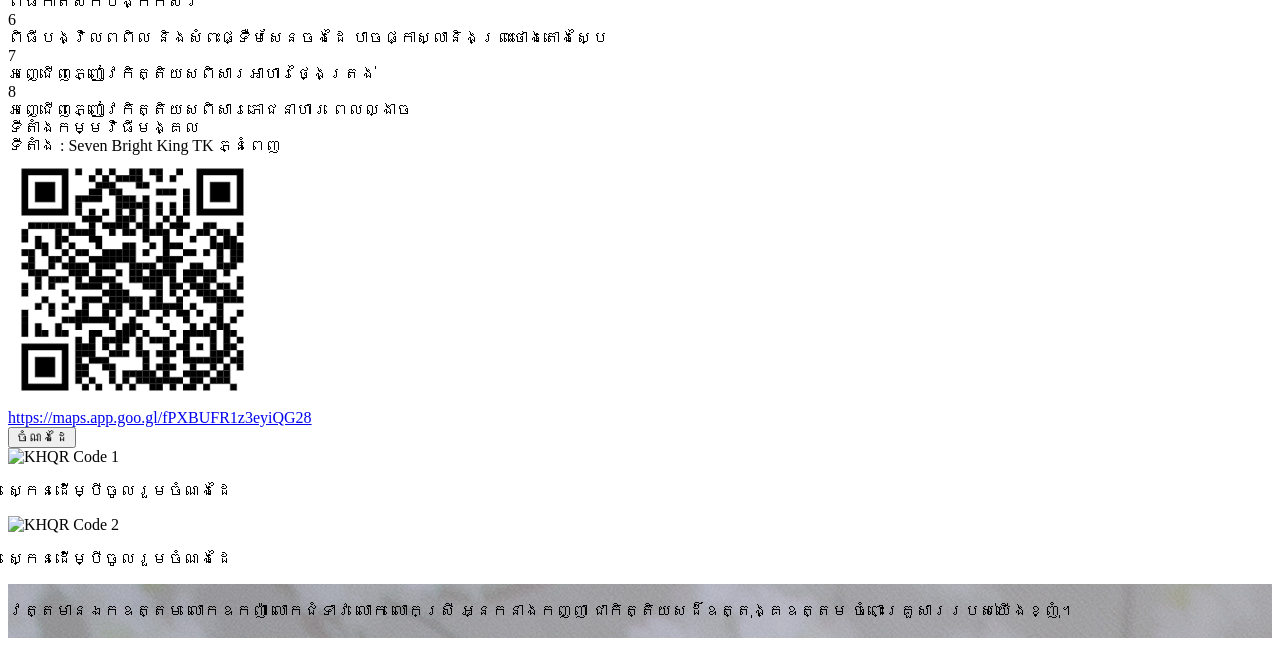
==== commit e34ebc66: "Update index.html" ====
--- a/index.html
+++ b/index.html
@@ -1,2619 +1,586 @@
 <!DOCTYPE html>
-<html lang="km">
+<html>
+
+
+
 <head>
-<meta charset="UTF-8">
-<meta name="viewport" content="width=device-width, initial-scale=1.0">
-<meta name="theme-color" content="#efe1b4">
-<meta property="og:title" content="សិរីមង្គលអាពាហ៍ពិពាហ៍ — សុន យ៉ាន់ និង ស៊ន លក្ខិណា">
-<meta property="og:description" content="២១ ខែវិច្ឆិកា ឆ្នាំ២០២៦ • វិមានពិភពថ្មី សែនសុខ (អគារ F)">
-<meta property="og:type" content="website">
-
-<!-- ============================================================
-     LINK PREVIEW IMAGE  (shows a picture in Telegram / Facebook /
-     Messenger / Line when the link is shared)
-
-     1. Upload og-image.jpg into the SAME folder as this index.html
-     2. If your site address is NOT palaystintyuleth.netlify.app,
-        replace that address in the 4 lines below with your own.
-        The address must be the full public https:// URL — a preview
-        image cannot be embedded inside the page like the other images.
-     ============================================================ -->
-<meta property="og:url" content="https://palaystintyuleth.netlify.app/">
-<meta property="og:image" content="https://palaystintyuleth.netlify.app/og-image.jpg?v=4">
-<meta property="og:image:secure_url" content="https://palaystintyuleth.netlify.app/og-image.jpg?v=4">
-<meta property="og:image:type" content="image/jpeg">
-<meta property="og:image:width" content="1200">
-<meta property="og:image:height" content="630">
-<meta property="og:image:alt" content="សុន យ៉ាន់ និង ស៊ន លក្ខិណា — 21 November 2026">
-<meta property="og:site_name" content="សុន យ៉ាន់ និង ស៊ន លក្ខិណា">
-<meta property="og:locale" content="km_KH">
-<meta name="twitter:card" content="summary_large_image">
-<meta name="twitter:title" content="សិរីមង្គលអាពាហ៍ពិពាហ៍ — សុន យ៉ាន់ និង ស៊ន លក្ខិណា">
-<meta name="twitter:description" content="២១ ខែវិច្ឆិកា ឆ្នាំ២០២៦ • វិមានពិភពថ្មី សែនសុខ (អគារ F)">
-<meta name="twitter:image" content="https://palaystintyuleth.netlify.app/og-image.jpg?v=4">
-<title>ការអញ្ជើញអាពាហ៍ពិពាហ៍ — សុន យ៉ាន់ និង ស៊ន លក្ខិណា</title>
-<script>document.documentElement.className += ' js';</script>
-<link rel="preconnect" href="https://fonts.googleapis.com">
-<link rel="preconnect" href="https://fonts.gstatic.com" crossorigin>
-<link href="https://fonts.googleapis.com/css2?family=Taprom&family=Moulpali&family=Moul&family=Battambang:wght@100;300;400;700;900&family=Cormorant+Garamond:ital,wght@0,500;0,600;1,500;1,600&family=Alex+Brush&display=swap" rel="stylesheet">
-<style>
-  :root{
-    --green-950:#2b3722;
-    --green-900:#38492c;
-    --green-800:#50653d;
-    --green-700:#6d8355;
-    --gold-300:#f0dcae;
-    --gold-500:#c9a227;
-    --gold-600:#ab8620;
-    --gold-700:#8a6a18;
-    --deep-yellow:#e8c85c;
-    --cream-100:#fdf7ea;
-    --cream-200:#f6e9cf;
-    --ink-900:#333a27;
-    --ink-700:#6b7458;
-    --shadow: 0 18px 36px rgba(43,55,34,0.45);
-    --rose-900:#33422a;
-  }
-
-  *{box-sizing:border-box;}
-  html,body{margin:0;padding:0;}
-  body{
-    background:
-      radial-gradient(ellipse at 50% -10%, #f7edc9 0%, transparent 55%),
-      radial-gradient(ellipse at 15% 100%, #d8bd72 0%, transparent 50%),
-      linear-gradient(180deg,#e8d59b 0%, #e8d59b 30%, #ecdca6 100%);
-    background-attachment: fixed;
-    font-family:'Battambang','Noto Sans Khmer',sans-serif;
-    color:var(--ink-900);
-    -webkit-font-smoothing:antialiased;
-    padding: 0 0 10px;
-  }
-
-  .page{max-width:560px;margin:0 auto;position:relative;}
-
-  /* ---------- shared ornament svg ---------- */
-  .sprig{display:block;margin:26px auto;width:120px;height:26px;opacity:.85;}
-
-  /* ---------- HERO ---------- */
-  .hero{
-    position:relative;
-    width:100%;
-    container-type: inline-size;
-    overflow:hidden;
-  }
-  .hero-ratio{
-    display:block;
-    width:100%;
-    height:auto;
-    padding-top:150%; /* 1104 / 736 */
-  }
-  .hero-bg{
-    position:absolute;
-    top:0; right:0; bottom:0; left:0;
-    background-image:url('[data-uri]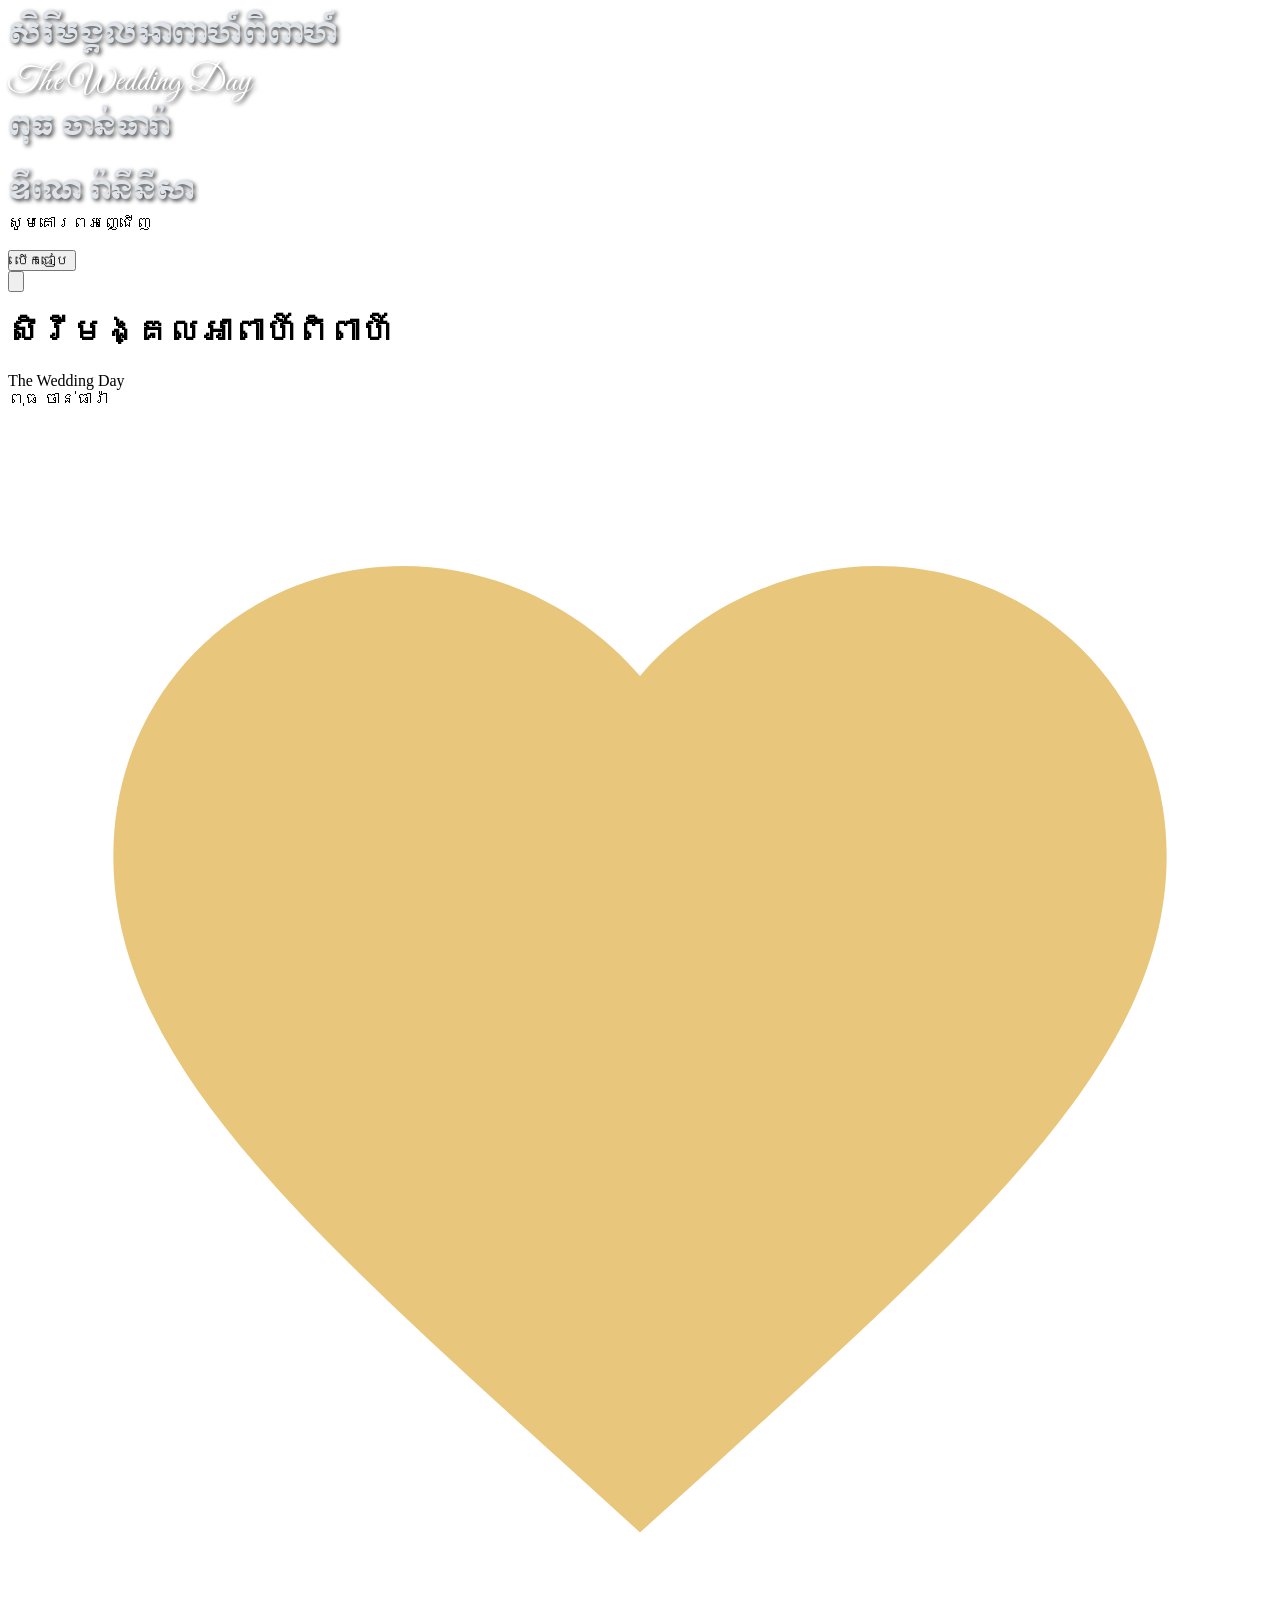
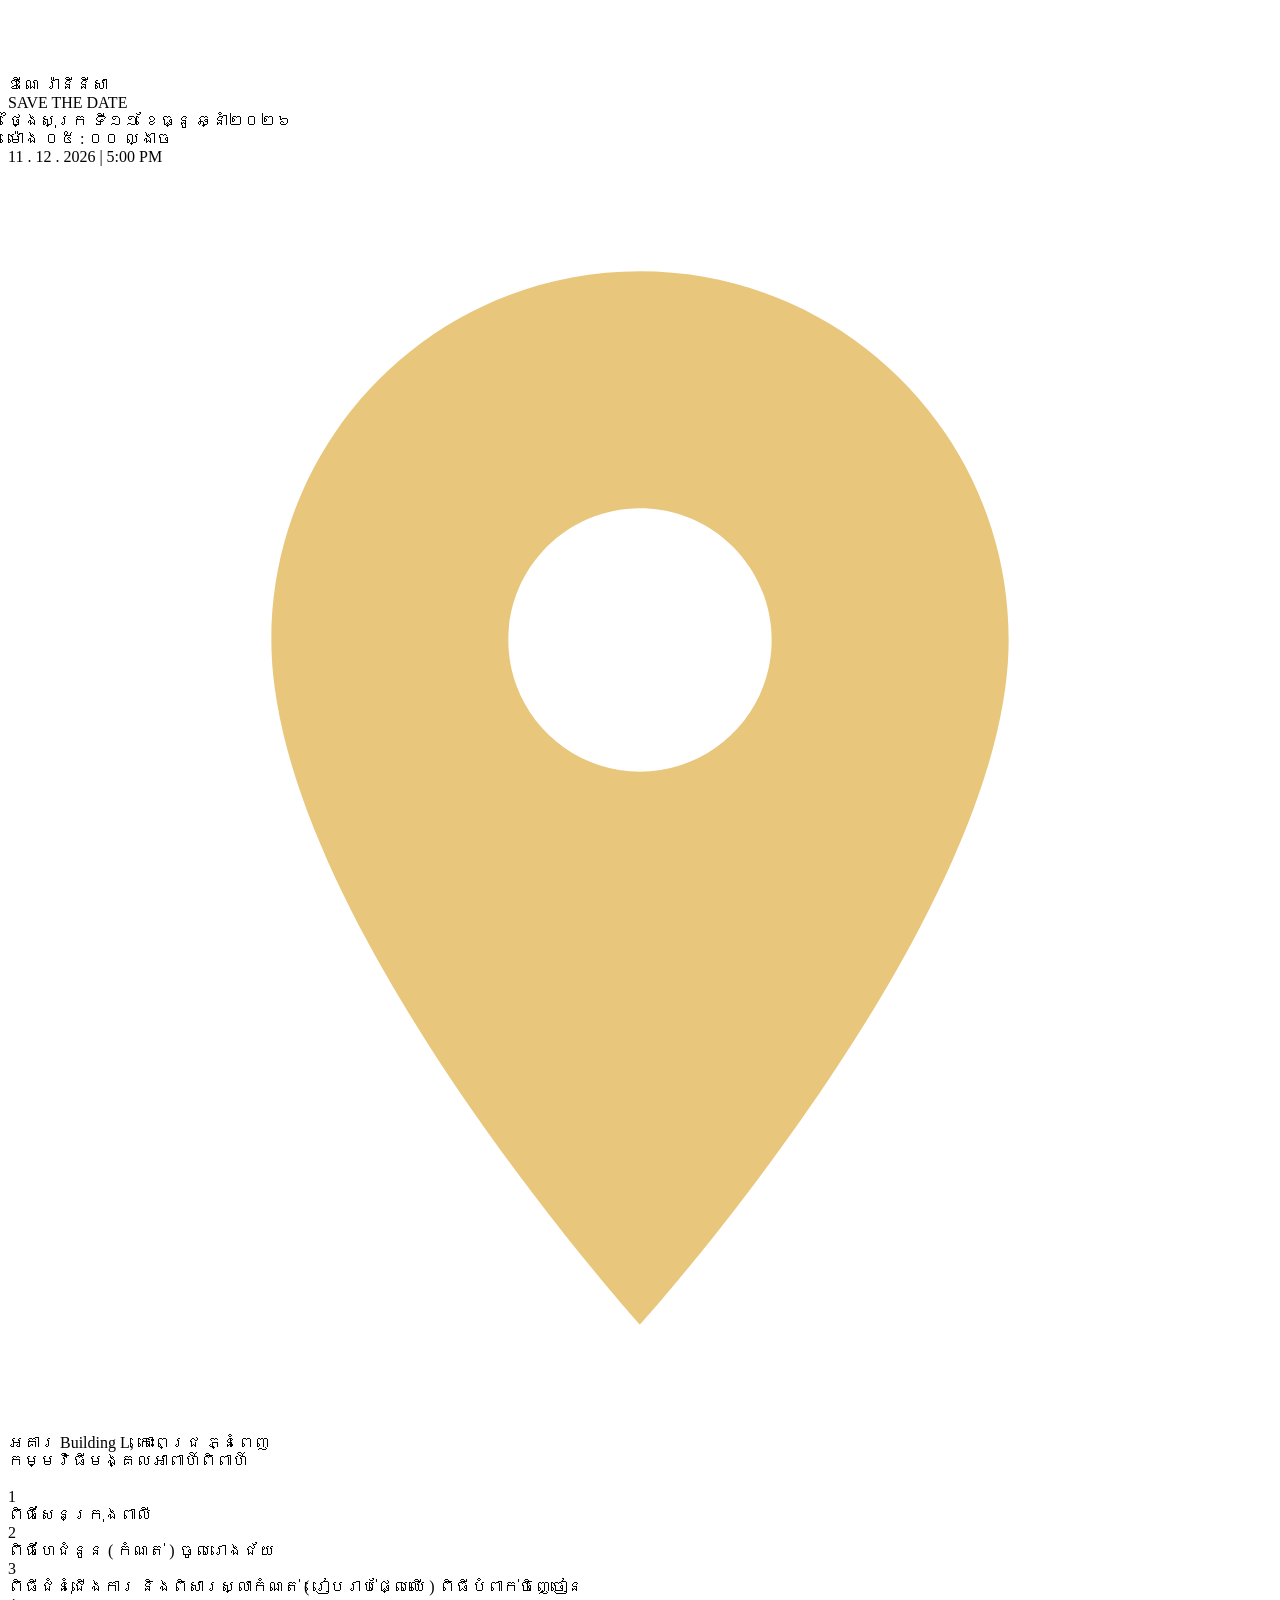
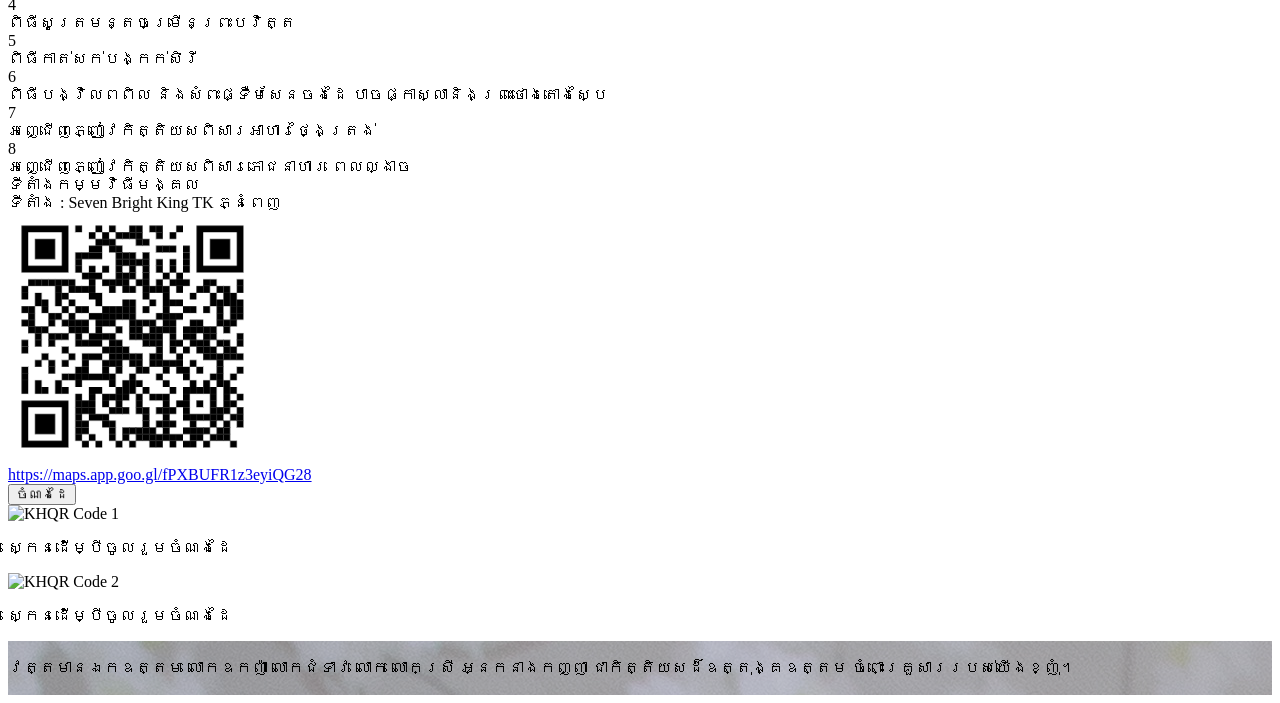
==== commit 2ad2241b: "Update index.html" ====
--- a/index.html
+++ b/index.html
@@ -1,13 +1,50 @@
 <!DOCTYPE html>
 <html>
-
-
 
 <head>
     <meta charset="utf-8" />
     <meta name="viewport" content="width=device-width, initial-scale=1" />
 
- <script>
+    <!-- Page Title -->
+    <title>សិរីមង្គលអាពាហ៍ពិពាហ៍ ពុធ ចាន់ធារ៉ា ❤️ ឌីណេ រ៉ានីនីសា</title>
+
+    <!-- Open Graph / Link Preview Meta Tags -->
+    <meta property="og:url" content="https://theapka.com/wedding-20251124032118-1354" />
+    <meta property="og:image:height" content="630">
+    <meta property="og:image:width" content="1200">
+    <meta property="og:title" content="សិរីមង្គលអាពាហ៍ពិពាហ៍ ពុធ ចាន់ធារ៉ា ❤️ ឌីណេ រ៉ានីនីសា" />
+    <meta property="og:description" content="សិរីមង្គលអាពាហ៍ពិពាហ៍ ពុធ ចាន់ធារ៉ា ❤️ ឌីណេ រ៉ានីនីសា" />
+    <meta property="og:image" content="https://theapka.com/og-images/background/effect=thumbnail,quality=85/01J4TYS7MK4C29A1T4EDG4V9JZ.jpg" />
+
+    <!-- Twitter Preview Meta Tags -->
+    <meta name="twitter:image" content="https://theapka.com/og-images/background/effect=thumbnail,quality=85/01J4TYS7MK4C29A1T4EDG4V9JZ.jpg" />
+    <meta name="twitter:card" content="summary_large_image" />
+
+    <!-- Google Fonts -->
+    <link rel="preconnect" href="https://fonts.googleapis.com/" />
+    <link rel="preconnect" href="https://fonts.gstatic.com/" crossorigin />
+    <link rel="stylesheet" href="https://fonts.googleapis.com/css2?family=Dangrek&family=Roboto&family=Pacifico&family=Montserrat&family=Ovo&family=Kantumruy+Pro&family=Great+Vibes&family=Dancing+Script&family=Moul&family=Battambang&family=Fasthand&family=Moulpali&family=Wix+Madefor+Display:wght@400;500;600;700&display=swap" />
+
+    <!-- External Libraries & Date Scripts -->
+    <script src="https://cdn.jsdelivr.net/npm/dayjs@1/dayjs.min.js"></script>
+    <script src="https://cdn.jsdelivr.net/npm/dayjs@1/locale/km.js"></script>
+    <script src="https://cdn.jsdelivr.net/npm/dayjs@1/locale/en.js"></script>
+    <script src="https://cdn.jsdelivr.net/npm/date-fns@3.6.0/cdn.min.js"></script>
+    <script src="https://cdn.jsdelivr.net/npm/date-fns@3.6.0/locale/km/cdn.min.js"></script>
+    <script src="https://cdn.jsdelivr.net/npm/date-fns@3.6.0/locale/en-US/cdn.min.js"></script>
+
+    <!-- AlpineJS & Add To Calendar -->
+    <script src="https://cdn.jsdelivr.net/npm/alpinejs@3.x.x/dist/cdn.min.js" defer></script>
+    <script src="https://cdn.jsdelivr.net/npm/add-to-calendar-button@2" async defer></script>
+
+    <!-- Template Stylesheet -->
+    <link rel="stylesheet" href="https://theapka.com/storage/templates/chhay/style.css?v2.8" />
+
+    <!-- YOUR CSS (all the styling is in this file) -->
+    <link rel="stylesheet" href="custom.css" />
+
+
+    <script>
         window.guestName = "";
     </script>
 
@@ -29,8 +66,6 @@
     </script>
 
     <script>
-
-    
         document.addEventListener('alpine:init', () => {
             Alpine.store('lang', {
                 current: localStorage.getItem('language') || 'km',
@@ -189,35 +224,36 @@
             }
         }
     </script>
-    
+
 </head>
 
 
 
 <body class="front-locked">
-    <!-- PUT IT HERE (Inside the body, near the bottom) -->
-  <audio id="bg-music" src="Download.mp4" preload="auto" loop></audio>
-    
+
+    <!-- SONG: put your song file name in src (it starts after clicking open) -->
+    <audio id="bg-music" src="Download.mp4" preload="auto" loop></audio>
+
 
     <!-- ===== FRONT PAGE (first screen) ===== -->
     <section id="front-page">
         <div class="fp-content">
-             <!-- ជួរទី ១ ៖ សិរីមង្គលអាពាហ៍ពិពាហ៍ -->
             <div class="drop-line" style="--i:1;">
-    <span style="--i:1; font-family: 'Moul', sans-serif; font-size: 1.8rem; color: #dfe4ea; text-shadow: 2px 2px 4px rgba(0,0,0,0.8);">សិរីមង្គលអាពាហ៍ពិពាហ៍</span>
-  </div>
+                <span style="--i:1; font-family: 'Moul', sans-serif; font-size: 1.8rem; color: #dfe4ea; text-shadow: 2px 2px 4px rgba(0,0,0,0.8);">សិរីមង្គលអាពាហ៍ពិពាហ៍</span>
+            </div>
 
             <div class="drop-line">
-    <span style="--i:2; font-family: 'Great Vibes', cursive; font-size: 2.2rem; color: #ffffff; text-shadow: 2px 2px 4px rgba(0,0,0,0.8);">The Wedding Day</span> <!-- cite: 3 -->
-  </div>
+                <span style="--i:2; font-family: 'Great Vibes', cursive; font-size: 2.2rem; color: #ffffff; text-shadow: 2px 2px 4px rgba(0,0,0,0.8);">The Wedding Day</span>
+            </div>
+
             <div class="fp-names">
-            <div class="drop-line">
-  <span style="--i:3; font-family: 'Moul', sans-serif; font-size: 1.6rem; color: #dfe4ea; text-shadow: 2px 2px 4px rgba(0,0,0,0.8);">ពុធ ចាន់ធារ៉ា</span>
-  </div>
+                <div class="drop-line">
+                    <span style="--i:3; font-family: 'Moul', sans-serif; font-size: 1.6rem; color: #dfe4ea; text-shadow: 2px 2px 4px rgba(0,0,0,0.8);">ពុធ ចាន់ធារ៉ា</span>
+                </div>
                 <img src="https://theapka.com/storage/templates/chhay/images/2hearts.gif" alt="" />
-            <div class="drop-line">
-    <span style="--i:4; font-family: 'Moul', sans-serif; font-size: 1.6rem; color: #dfe4ea; text-shadow: 2px 2px 4px rgba(0,0,0,0.8);">ឌីណេ រ៉ានីនីសា</span> <!-- cite: 3 -->
-  </div>
+                <div class="drop-line">
+                    <span style="--i:4; font-family: 'Moul', sans-serif; font-size: 1.6rem; color: #dfe4ea; text-shadow: 2px 2px 4px rgba(0,0,0,0.8);">ឌីណេ រ៉ានីនីសា</span>
+                </div>
             </div>
 
             <div class="fp-invite">សូមគោរពអញ្ជើញ</div>
@@ -229,7 +265,7 @@
         </div>
     </section>
     <!-- ===== END FRONT PAGE ===== -->
-     
+
 
 
     <div id="theapka-template">
@@ -250,141 +286,149 @@
                     x-text="$store.lang.current === 'km' ? $store.lang.text.switch_to_english : $store.lang.text.switch_to_khmer"></span>
             </button>
         </div>
+
         <div class="flex flex-wrap max-w-xl mx-auto">
-            <!-- COVER IMAGE: put your image file name or https:// link in url('...') below -->
-          
-  <main class="card" id="card">
-
-    <div class="card-content">
-
-      <!-- TOP: title -->
-      <h1 class="title">សិរីមង្គលអាពាហ៍ពិពាហ៍</h1>
-
-      <!-- MIDDLE: script text + names -->
-      <div>
-        <div class="script">The Wedding Day</div>
-        <div class="names">
-          <span>ពុធ ចាន់ធារ៉ា</span>
-          <svg viewBox="0 0 24 24" fill="#e8c77d" aria-hidden="true">
-            <path d="M12 21.35l-1.45-1.32C5.4 15.36 2 12.28 2 8.5 2 5.42 4.42 3 7.5 3c1.74 0 3.41.81 4.5 2.09C13.09 3.81 14.76 3 16.5 3 19.58 3 22 5.42 22 8.5c0 3.78-3.4 6.86-8.55 11.54L12 21.35z" />
-          </svg>
-          <span>ឌីណេ រ៉ានីនីសា</span>
-        </div>
-      </div>
-
-      <!-- BOTTOM: date, time, place -->
-      <div>
-        <div class="save">SAVE THE DATE</div>
-        <div class="date-km">ថ្ងៃសុក្រ ទី១១ ខែធ្នូ ឆ្នាំ២០២៦</div>
-        <div class="time-km">ម៉ោង ០៥ : ០០ ល្ងាច</div>
-        <div class="date-num">11 . 12 . 2026 | 5:00 PM</div>
-        <div class="place">
-          <svg viewBox="0 0 24 24" fill="#e8c77d" aria-hidden="true">
-            <path d="M12 2C8.13 2 5 5.13 5 9c0 5.25 7 13 7 13s7-7.75 7-13c0-3.87-3.13-7-7-7zm0 9.5c-1.38 0-2.5-1.12-2.5-2.5s1.12-2.5 2.5-2.5 2.5 1.12 2.5 2.5-1.12 2.5-2.5 2.5z" />
-          </svg>
-          <span>អគារ Building L, កោះពេជ្រ ភ្នំពេញ</span>
-        </div>
-      </div>
-
-    </div>
-
-  </main>
-
-  <script>
-    // Falling petals: change 28 to have more or fewer
-    (function () {
-      var card = document.getElementById('card');
-      for (var i = 0; i < 28; i++) {
-        var p = document.createElement('span');
-        var size = 5 + Math.random() * 7;
-        p.className = 'petal';
-        p.style.left = Math.random() * 100 + '%';
-        p.style.width = size + 'px';
-        p.style.height = size * 1.2 + 'px';
-        p.style.animationDuration = 7 + Math.random() * 8 + 's';
-        p.style.animationDelay = -Math.random() * 15 + 's';
-        card.appendChild(p);
-      }
-    })();
-  </script>
-
-
-        <!-- ===== SCHEDULE ===== -->
-<section id="theapka-schedule-background" class="sch">
-    <div class="sch-inner">
-        <div class="sch-title" x-data x-text="$store.lang.text.schedule">កម្មវិធីមង្គលអាពាហ៍ពិពាហ៍</div>
-        <img class="sch-ornament" src="https://theapka.com/storage/templates/chhay/images/header_4.png" alt="" />
-
-        <div class="sch-date">
-            <span x-data="dateFormatter('2026-12-11')" x-text="formattedDate"></span>
-        </div>
-
-        <div class="sch-list">
-            <div class="sch-item" x-data="timeFormatter('06:15:00')">
-                <div class="sch-num">1</div>
-                <div class="sch-body">
-                    <div class="sch-time" x-text="formattedTime"></div>
-                    <div class="sch-desc">ពិធីសែនក្រុងពាលី</div>
-                </div>
-            </div>
-
-            <div class="sch-item" x-data="timeFormatter('07:15:00')">
-                <div class="sch-num">2</div>
-                <div class="sch-body">
-                    <div class="sch-time" x-text="formattedTime"></div>
-                    <div class="sch-desc">ពិធីហែជំនូន​ ( កំណត់ )    ចូលរោងជ័យ </div>
-                </div>
-            </div>
-
-            <div class="sch-item" x-data="timeFormatter('07:45:00')">
-                <div class="sch-num">3</div>
-                <div class="sch-body">
-                    <div class="sch-time" x-text="formattedTime"></div>
-                    <div class="sch-desc">ពិធីជំនុំជើងការ និងពិសារស្លាកំណត់ ( រៀបរាប់ផ្លែឈើ ) ពិធីបំពាក់ចិញ្ចៀន</div>
-                </div>
-            </div>
-
-            <div class="sch-item" x-data="timeFormatter('08:15:00')">
-                <div class="sch-num">4</div>
-                <div class="sch-body">
-                    <div class="sch-time" x-text="formattedTime"></div>
-                    <div class="sch-desc">ពិធីសូត្រមន្តចម្រើនព្រះបវិត្ត</div>
-                </div>
-            </div>
-
-            <div class="sch-item" x-data="timeFormatter('09:45:00')">
-                <div class="sch-num">5</div>
-                <div class="sch-body">
-                    <div class="sch-time" x-text="formattedTime"></div>
-                    <div class="sch-desc">ពិធីកាត់សក់បង្កក់សិរី</div>
-                </div>
-            </div>
-
-            <div class="sch-item" x-data="timeFormatter('11:15:00')">
-                <div class="sch-num">6</div>
-                <div class="sch-body">
-                    <div class="sch-time" x-text="formattedTime"></div>
-                    <div class="sch-desc">ពិធីបង្វិលពពិល និងសំពះផ្ទឺមសែនចងដៃ​ បាចផ្កាស្លានិងព្រះថោងតោងស្បៃ</div>
-                </div>
-            </div>
-
-            <div class="sch-item" x-data="timeFormatter('11:30:00')">
-                <div class="sch-num">7</div>
-                <div class="sch-body">
-                    <div class="sch-time" x-text="formattedTime"></div>
-                    <div class="sch-desc">អញ្ជើញភ្ញៀវកិត្តិយសពិសារអាហារ​ថ្ងៃត្រង់</div>
-                </div>
-            </div>
-            <div class="sch-item" x-data="timeFormatter('17:00:00')">
-                <div class="sch-num">8</div>
-                <div class="sch-body">
-                    <div class="sch-time" x-text="formattedTime"></div>
-                    <div class="sch-desc">អញ្ជើញភ្ញៀវកិត្តិយសពិសារភោជនាហារ ពេលល្ងាច</div>
-                </div>
-            </div>
-        </div>
-    </div>
-</section>
+
+            <!-- ===== COVER CARD (the page after clicking open) =====
+                 Card photo: change --card-image in custom.css -->
+            <main class="card" id="card">
+
+                <div class="card-content">
+
+                    <!-- TOP: title -->
+                    <h1 class="title">សិរីមង្គលអាពាហ៍ពិពាហ៍</h1>
+
+                    <!-- MIDDLE: script text + names -->
+                    <div>
+                        <div class="script">The Wedding Day</div>
+                        <div class="names">
+                            <span>ពុធ ចាន់ធារ៉ា</span>
+                            <svg viewBox="0 0 24 24" fill="#e8c77d" aria-hidden="true">
+                                <path d="M12 21.35l-1.45-1.32C5.4 15.36 2 12.28 2 8.5 2 5.42 4.42 3 7.5 3c1.74 0 3.41.81 4.5 2.09C13.09 3.81 14.76 3 16.5 3 19.58 3 22 5.42 22 8.5c0 3.78-3.4 6.86-8.55 11.54L12 21.35z" />
+                            </svg>
+                            <span>ឌីណេ រ៉ានីនីសា</span>
+                        </div>
+                    </div>
+
+                    <!-- BOTTOM: date, time, place -->
+                    <div>
+                        <div class="save">SAVE THE DATE</div>
+                        <div class="date-km">ថ្ងៃសុក្រ ទី១១ ខែធ្នូ ឆ្នាំ២០២៦</div>
+                        <div class="time-km">ម៉ោង ០៥ : ០០ ល្ងាច</div>
+                        <div class="date-num">11 . 12 . 2026 | 5:00 PM</div>
+                        <div class="place">
+                            <svg viewBox="0 0 24 24" fill="#e8c77d" aria-hidden="true">
+                                <path d="M12 2C8.13 2 5 5.13 5 9c0 5.25 7 13 7 13s7-7.75 7-13c0-3.87-3.13-7-7-7zm0 9.5c-1.38 0-2.5-1.12-2.5-2.5s1.12-2.5 2.5-2.5 2.5 1.12 2.5 2.5-1.12 2.5-2.5 2.5z" />
+                            </svg>
+                            <span>អគារ Building L, កោះពេជ្រ ភ្នំពេញ</span>
+                        </div>
+                    </div>
+
+                </div>
+
+            </main>
+
+            <script>
+                // Falling petals in the card: change 28 to have more or fewer
+                (function () {
+                    var card = document.getElementById('card');
+                    for (var i = 0; i < 28; i++) {
+                        var p = document.createElement('span');
+                        var size = 5 + Math.random() * 7;
+                        p.className = 'petal';
+                        p.style.left = Math.random() * 100 + '%';
+                        p.style.width = size + 'px';
+                        p.style.height = size * 1.2 + 'px';
+                        p.style.animationDuration = 7 + Math.random() * 8 + 's';
+                        p.style.animationDelay = -Math.random() * 15 + 's';
+                        card.appendChild(p);
+                    }
+                })();
+            </script>
+            <!-- ===== END COVER CARD ===== -->
+
+
+            <!-- ===== SCHEDULE ===== -->
+            <section id="theapka-schedule-background" class="sch">
+                <div class="sch-inner">
+                    <div class="sch-title" x-data x-text="$store.lang.text.schedule">កម្មវិធីមង្គលអាពាហ៍ពិពាហ៍</div>
+                    <img class="sch-ornament" src="https://theapka.com/storage/templates/chhay/images/header_4.png" alt="" />
+
+                    <div class="sch-date">
+                        <span x-data="dateFormatter('2026-12-11')" x-text="formattedDate"></span>
+                    </div>
+
+                    <div class="sch-list">
+                        <div class="sch-item" x-data="timeFormatter('06:15:00')">
+                            <div class="sch-num">1</div>
+                            <div class="sch-body">
+                                <div class="sch-time" x-text="formattedTime"></div>
+                                <div class="sch-desc">ពិធីសែនក្រុងពាលី</div>
+                            </div>
+                        </div>
+
+                        <div class="sch-item" x-data="timeFormatter('07:15:00')">
+                            <div class="sch-num">2</div>
+                            <div class="sch-body">
+                                <div class="sch-time" x-text="formattedTime"></div>
+                                <div class="sch-desc">ពិធីហែជំនូន​ ( កំណត់ )    ចូលរោងជ័យ </div>
+                            </div>
+                        </div>
+
+                        <div class="sch-item" x-data="timeFormatter('07:45:00')">
+                            <div class="sch-num">3</div>
+                            <div class="sch-body">
+                                <div class="sch-time" x-text="formattedTime"></div>
+                                <div class="sch-desc">ពិធីជំនុំជើងការ និងពិសារស្លាកំណត់ ( រៀបរាប់ផ្លែឈើ ) ពិធីបំពាក់ចិញ្ចៀន</div>
+                            </div>
+                        </div>
+
+                        <div class="sch-item" x-data="timeFormatter('08:15:00')">
+                            <div class="sch-num">4</div>
+                            <div class="sch-body">
+                                <div class="sch-time" x-text="formattedTime"></div>
+                                <div class="sch-desc">ពិធីសូត្រមន្តចម្រើនព្រះបវិត្ត</div>
+                            </div>
+                        </div>
+
+                        <div class="sch-item" x-data="timeFormatter('09:45:00')">
+                            <div class="sch-num">5</div>
+                            <div class="sch-body">
+                                <div class="sch-time" x-text="formattedTime"></div>
+                                <div class="sch-desc">ពិធីកាត់សក់បង្កក់សិរី</div>
+                            </div>
+                        </div>
+
+                        <div class="sch-item" x-data="timeFormatter('11:15:00')">
+                            <div class="sch-num">6</div>
+                            <div class="sch-body">
+                                <div class="sch-time" x-text="formattedTime"></div>
+                                <div class="sch-desc">ពិធីបង្វិលពពិល និងសំពះផ្ទឺមសែនចងដៃ​ បាចផ្កាស្លានិងព្រះថោងតោងស្បៃ</div>
+                            </div>
+                        </div>
+
+                        <div class="sch-item" x-data="timeFormatter('11:30:00')">
+                            <div class="sch-num">7</div>
+                            <div class="sch-body">
+                                <div class="sch-time" x-text="formattedTime"></div>
+                                <div class="sch-desc">អញ្ជើញភ្ញៀវកិត្តិយសពិសារអាហារ​ថ្ងៃត្រង់</div>
+                            </div>
+                        </div>
+
+                        <div class="sch-item" x-data="timeFormatter('17:00:00')">
+                            <div class="sch-num">8</div>
+                            <div class="sch-body">
+                                <div class="sch-time" x-text="formattedTime"></div>
+                                <div class="sch-desc">អញ្ជើញភ្ញៀវកិត្តិយសពិសារភោជនាហារ ពេលល្ងាច</div>
+                            </div>
+                        </div>
+                    </div>
+                </div>
+            </section>
+            <!-- ===== END SCHEDULE ===== -->
+
+
+            <!-- ===== LOCATION ===== -->
             <div class="w-full my-12 text-center" x-data>
                 <div class="my-4 font-invite" :class="{ 'text-2xl': $store.lang.current !== 'km' }"
                     x-text="$store.lang.text.location">ទីតាំងកម្មវិធីមង្គល</div>
@@ -393,8 +437,7 @@
                         ទីតាំង  :    Seven Bright King TK ភ្នំពេញ
                     </div>
                     <div class="flex justify-center mt-5 mb-5">
-<img src="qr.png" alt="Location QR code" width="250" height="250" />
-
+                        <img src="qr.png" alt="Location QR code" width="250" height="250" />
                     </div>
                     <a href="https://maps.app.goo.gl/fPXBUFR1z3eyiQG28" class="text-center text-blue-500 underline text-md"
                         target="_blank">
@@ -404,6 +447,7 @@
             </div>
 
 
+            <!-- ===== GIFT (ចំណងដៃ) ===== -->
             <div class="w-full pb-12 text-center" x-data="{ open: false }">
                 <button @click="open = !open"
                     class="px-10 py-3 text-xl text-white transition-colors duration-300 rounded-full shadow-lg bg-amber-600 hover:bg-amber-700 font-moulpali animate-breathing focus:outline-none">
@@ -435,6 +479,7 @@
             </div>
 
 
+            <!-- ===== THANK YOU ===== -->
             <div id="theapka-thank-you"
                 class="w-full text-center h-[750px] bg-center bg-cover bg-no-repeat relative"
                 style="background-image: url('AP3I9320.jpg');">
@@ -464,11 +509,12 @@
                     </div>
                 </div>
             </div>
+
         </div>
 
-
-
     </div>
+
+
     <!-- Google tag (gtag.js) -->
     <script async src="https://www.googletagmanager.com/gtag/js?id=G-QVZMMNMRX9"></script>
     <script>
@@ -481,106 +527,47 @@
 
         gtag('config', 'G-QVZMMNMRX9');
     </script>
-<script type="module" src="https://static.cloudflareinsights.com/beacon.min.js/v31edd6df95cf4e85bb4c19e7a9bdbcba1788362987495" integrity="sha512-iIg7k2xntmwu6/uSb5tpc/hySgZc4eoL31yB29W6tJFo2akwjPWcEqnCEdJvGexCL0KEQwVYv5BlowfhVz26hg==" data-cf-beacon='{"version":"2024.11.0","token":"6b187b7e88044e329324dc2dc359cf69","r":1,"spa":2}' crossorigin="anonymous"></script>
+    <script type="module" src="https://static.cloudflareinsights.com/beacon.min.js/v31edd6df95cf4e85bb4c19e7a9bdbcba1788362987495" integrity="sha512-iIg7k2xntmwu6/uSb5tpc/hySgZc4eoL31yB29W6tJFo2akwjPWcEqnCEdJvGexCL0KEQwVYv5BlowfhVz26hg==" data-cf-beacon='{"version":"2024.11.0","token":"6b187b7e88044e329324dc2dc359cf69","r":1,"spa":2}' crossorigin="anonymous"></script>
+
+
+    <!-- ===== FRONT PAGE SCRIPT (one script only) ===== -->
     <script>
-        // Front page: optional guest name from the link, e.g. ?guest=សុខា
         (function () {
+            // Optional guest name from the link, e.g. ?guest=សុខា
             var guest = new URLSearchParams(location.search).get('guest');
             if (guest) document.getElementById('fp-guest').textContent = guest;
 
-            // Click "open": unlock scrolling and slide down to the invitation
+            // Falling gold hearts: they start ONLY after clicking open
+            var heartsStarted = false;
+            function startHearts() {
+                if (heartsStarted) return;
+                heartsStarted = true;
+
+                var heartCount = 10; // number of falling hearts
+                for (var i = 0; i < heartCount; i++) {
+                    var heart = document.createElement('span');
+                    heart.className = 'gold-heart';
+                    heart.style.left = Math.random() * 100 + '%';
+                    heart.style.animationDuration = 5 + Math.random() * 7 + 's';
+                    heart.style.animationDelay = -Math.random() * 10 + 's';
+                    document.body.appendChild(heart);
+                }
+            }
+
+            // Click "open": play the song, start the hearts, unlock scrolling, slide down
             document.getElementById('fp-open').addEventListener('click', function () {
+                var music = document.getElementById('bg-music');
+                if (music) music.play().catch(function () {});
+
+                startHearts();
                 document.body.classList.remove('front-locked');
                 setTimeout(function () {
                     document.getElementById('theapka-template').scrollIntoView({ behavior: 'smooth' });
                 }, 50);
             });
         })();
-        
-   script>
-    // Front page: optional guest name from the link, e.g. ?guest=សុខា
-    (function () {
-        var guest = new URLSearchParams(location.search).get('guest');
-        if (guest) document.getElementById('fp-guest').textContent = guest;
-
-        // Falling gold hearts: they start ONLY after clicking open
-        var heartsStarted = false;
-        function startHearts() {
-            if (heartsStarted) return;
-            heartsStarted = true;
-
-            var heartCount = 10; // number of falling hearts
-            for (var i = 0; i < heartCount; i++) {
-                var heart = document.createElement('span');
-                heart.className = 'gold-heart';
-                heart.style.left = Math.random() * 100 + '%';
-                heart.style.animationDuration = 5 + Math.random() * 7 + 's';
-                heart.style.animationDelay = -Math.random() * 10 + 's';
-                document.body.appendChild(heart);
-            }
-        }
-
-        // Click "open": start the hearts, unlock scrolling and slide down to the invitation
-        document.getElementById('fp-open').addEventListener('click', function () {
-            startHearts();
-            document.body.classList.remove('front-locked');
-            setTimeout(function () {
-                document.getElementById('theapka-template').scrollIntoView({ behavior: 'smooth' });
-            }, 50);
-        });
-    })();
-
-   
     </script>
-    <script>
-    // Front page: optional guest name from the link, e.g. ?guest=សុខា
-    (function () {
-        var guest = new URLSearchParams(location.search).get('guest');
-        if (guest) document.getElementById('fp-guest').textContent = guest;
-
-        // Falling gold hearts: they start ONLY after clicking open
-        var heartsStarted = false;
-        function startHearts() {
-            if (heartsStarted) return;
-            heartsStarted = true;
-
-            var heartCount = 10; // number of falling hearts
-            for (var i = 0; i < heartCount; i++) {
-                var heart = document.createElement('span');
-                heart.className = 'gold-heart';
-                heart.style.left = Math.random() * 100 + '%';
-                heart.style.animationDuration = 5 + Math.random() * 7 + 's';
-                heart.style.animationDelay = -Math.random() * 10 + 's';
-                document.body.appendChild(heart);
-            }
-        }
-
-        // Click "open": start the hearts, unlock scrolling and slide down to the invitation
-        document.getElementById('fp-open').addEventListener('click', function () {
-            startHearts();
-            document.body.classList.remove('front-locked');
-            setTimeout(function () {
-                document.getElementById('theapka-template').scrollIntoView({ behavior: 'smooth' });
-            }, 50);
-        });
-    })();
-
-    function openInvitation() {
-      var music = document.getElementById('bg-music');
-      if (music) {
-        music.play();
-      }
-
-      // ... rest of your openInvitation code ...
-    }
-
-
-    
-</script>
-
-
-    
+
 </body>
 
-
 </html>
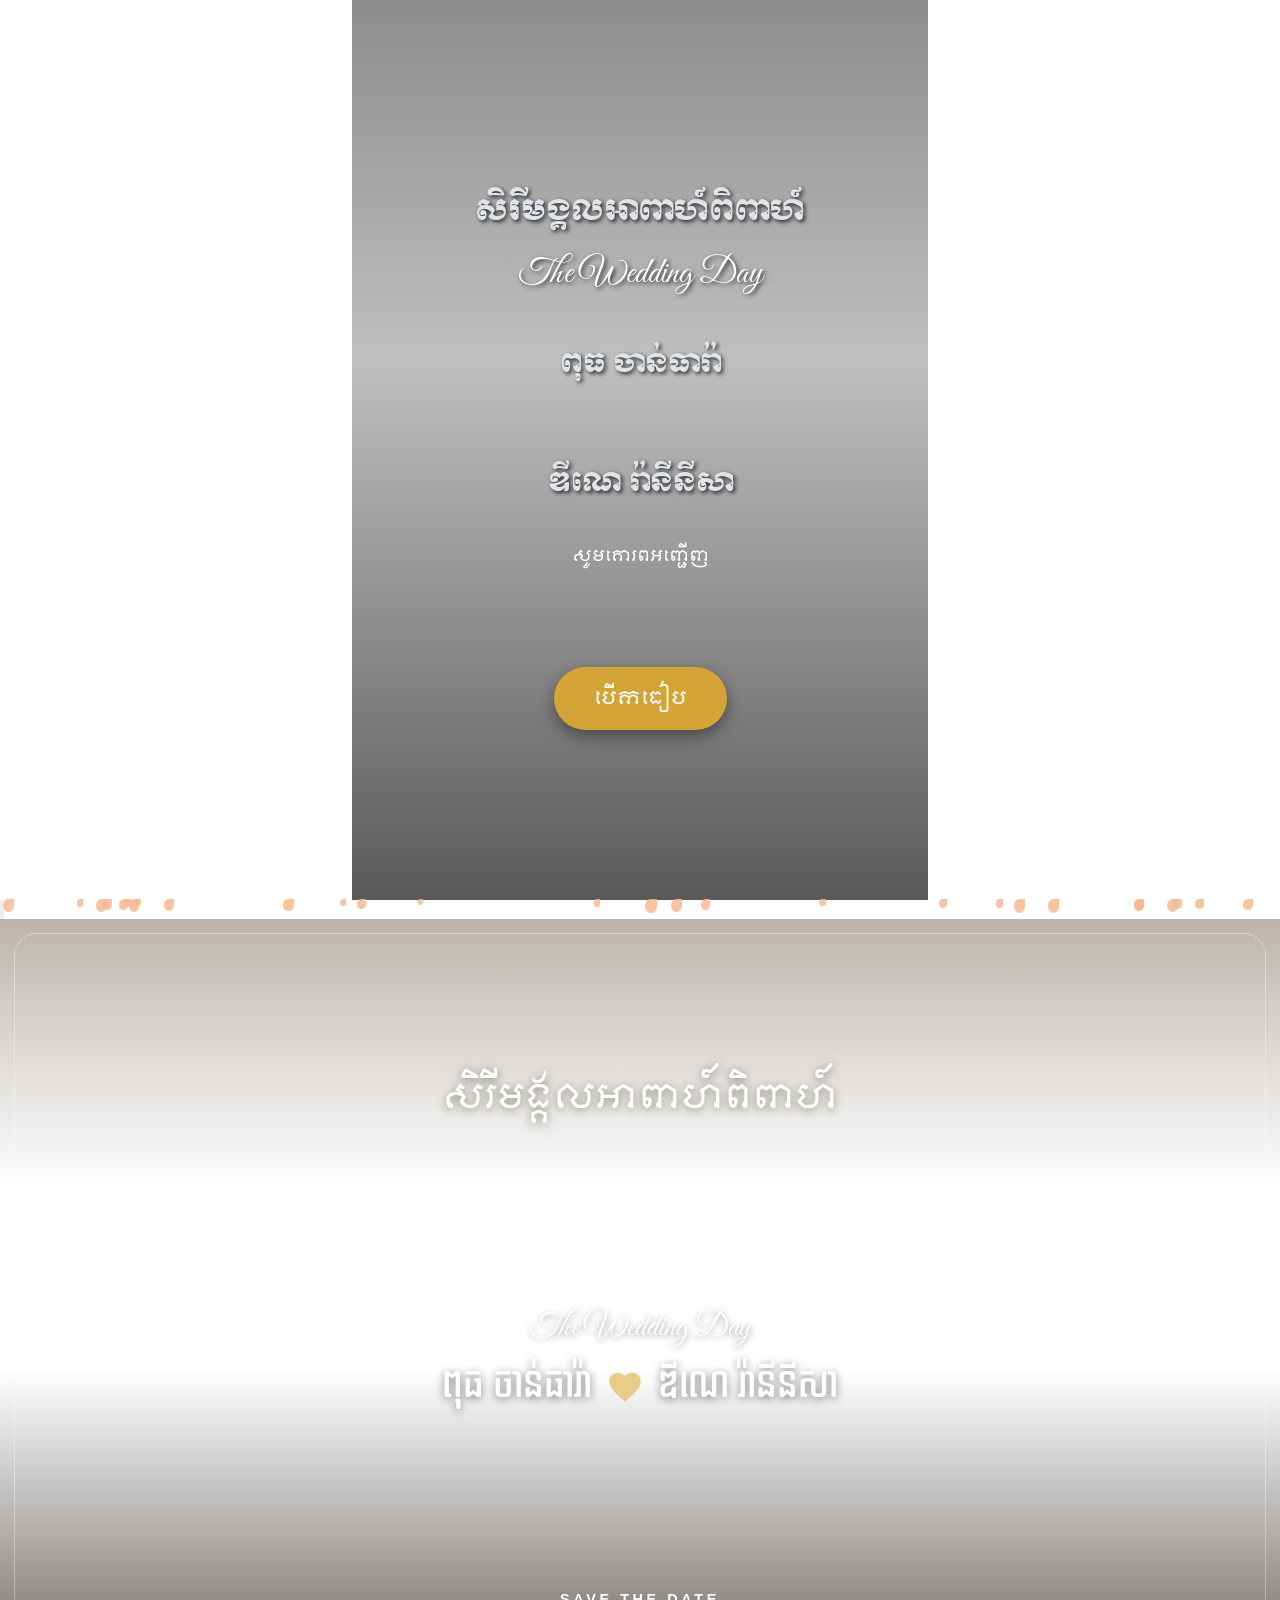
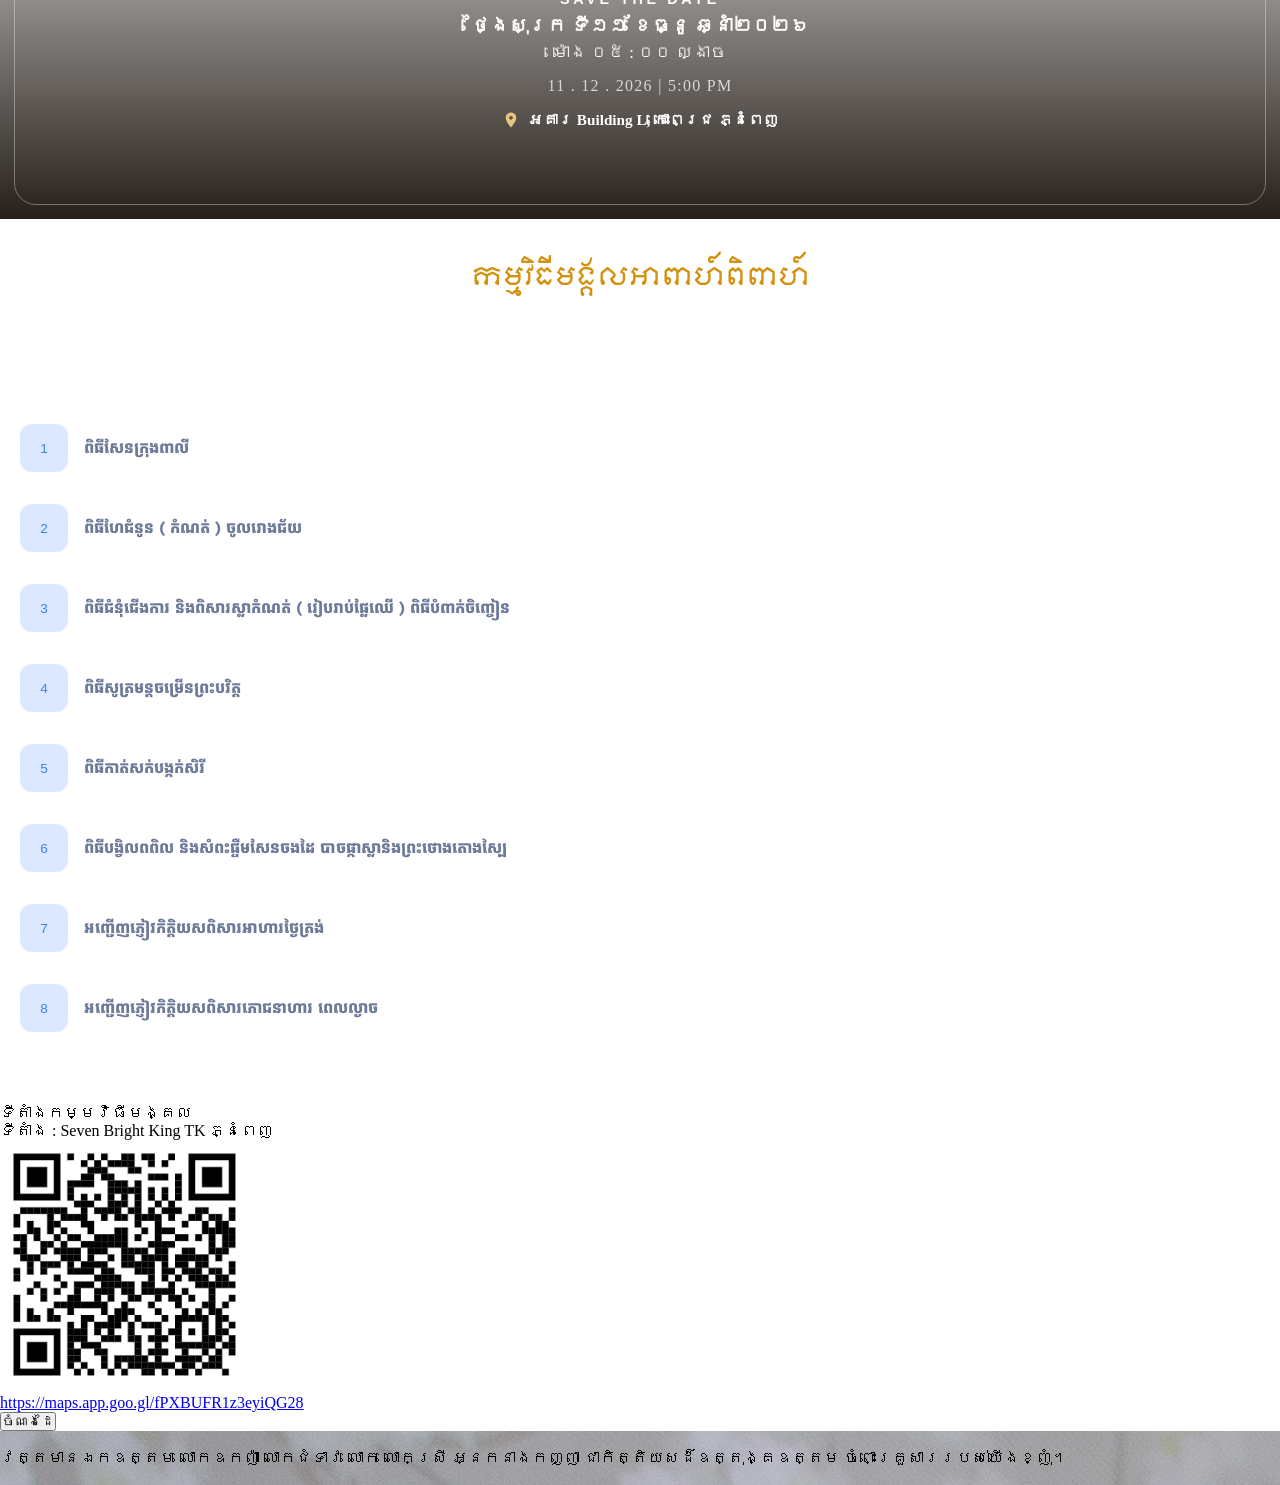
==== commit 0df0154b: "Update index.html" ====
--- a/index.html
+++ b/index.html
@@ -41,7 +41,7 @@
     <link rel="stylesheet" href="https://theapka.com/storage/templates/chhay/style.css?v2.8" />
 
     <!-- YOUR CSS (all the styling is in this file) -->
-    <link rel="stylesheet" href="custom.css" />
+  <link rel="stylesheet" href="custom.css?v=2" />
 
 
     <script>
--- a/custom.css
+++ b/custom.css
@@ -0,0 +1,408 @@
+ <style>
+
+      /* =====================================================
+   1) SETTINGS - PUT YOUR IMAGES HERE
+      (file name or full https:// link)
+   ===================================================== */
+:root {
+  --front-image: url('AP3I9359.jpg');   /* front page (before clicking open) */
+  --card-image:  url('AP3I9364.jpg');   /* cover card (after clicking open) */
+  --page-image:  none;                  /* optional picture behind the card */
+
+  --gold: #e8c77d;                      /* gold used for small text and icons */
+  --title-color: #f4e6b8;               /* big title color in the card */
+}
+
+/* =====================================================
+   2) BASE
+   ===================================================== */
+/* Hide Alpine elements until Alpine has loaded */
+[x-cloak] { display: none !important; }
+
+* { box-sizing: border-box; margin: 0; padding: 0; }
+
+html { scroll-behavior: smooth; }
+body.front-locked { overflow: hidden; }
+
+/* Scrollbar */
+::-webkit-scrollbar { width: 10px; }
+::-webkit-scrollbar-track { background: #f1f1f1; }
+::-webkit-scrollbar-thumb { background: #888; border-radius: 5px; }
+::-webkit-scrollbar-thumb:hover { background: #555; }
+
+/* =====================================================
+   3) FRONT PAGE (before clicking open)
+   ===================================================== */
+#front-page {
+  position: relative;
+  width: 100%;
+  max-width: 36rem;          /* same width as the other pages (576px) */
+  margin: 0 auto;            /* centered */
+  min-height: 100vh;
+  min-height: 100svh;        /* full screen height */
+  display: flex;
+  align-items: center;
+  justify-content: center;
+  text-align: center;
+  color: #fff;
+  padding: 48px 20px;
+  background-image: var(--front-image);
+  background-size: cover;
+  background-position: center;
+  background-repeat: no-repeat;
+}
+#front-page::before {
+  content: "";
+  position: absolute;
+  inset: 0;
+  background: linear-gradient(to bottom, rgba(0,0,0,.45), rgba(0,0,0,.25) 40%, rgba(0,0,0,.65));
+}
+#front-page .fp-content { position: relative; z-index: 1; width: 100%; max-width: 420px; }
+#front-page .fp-title {
+  font-family: 'Moul', serif;
+  font-size: 1.5rem;
+  line-height: 1.8;
+  color: #f3d98b;
+  text-shadow: 0 2px 4px rgba(0,0,0,.6);
+}
+#front-page .fp-sub { font-family: 'Great Vibes', cursive; font-size: 2rem; margin-top: 4px; }
+#front-page .fp-names {
+  font-family: 'Dangrek', sans-serif;
+  font-size: 2rem;
+  line-height: 1.6;
+  margin: 48px 0 36px;
+  text-shadow: 0 2px 4px rgba(0,0,0,.7);
+}
+#front-page .fp-names img { height: 48px; margin: 0 auto; display: block; }
+#front-page .fp-invite { font-family: 'Moulpali', serif; font-size: .95rem; margin-bottom: 8px; }
+#front-page .fp-frame {
+  display: inline-flex;
+  align-items: center;
+  justify-content: center;
+  width: 300px;
+  max-width: 100%;
+  height: 50px;
+  background: url('https://theapka.com/storage/templates/chhay/images/frame_1.png') center / 100% 100% no-repeat;
+  font-family: 'Kantumruy Pro', sans-serif;
+  font-weight: 600;
+  padding: 0 16px;
+  white-space: nowrap;
+  overflow: hidden;
+}
+#front-page .fp-btn {
+  display: inline-block;
+  margin-top: 36px;
+  padding: 12px 40px;
+  border: 0;
+  border-radius: 999px;
+  background: #d4a437;
+  color: #fff;
+  font-family: 'Moulpali', serif;
+  font-size: 1.1rem;
+  cursor: pointer;
+  box-shadow: 0 6px 16px rgba(0,0,0,.4);
+  animation: fpBreathe 2s ease-in-out infinite;
+}
+#front-page .fp-btn:hover { background: #b98b25; }
+@keyframes fpBreathe {
+  0%, 100% { transform: scale(1); }
+  50% { transform: scale(1.06); }
+}
+
+/* Names drop down slowly, line by line */
+.drop-line {
+  display: flex;
+  justify-content: center;
+  align-items: center;
+  gap: 10px;
+  margin: 15px 0;
+}
+.drop-line span {
+  display: inline-block;
+  opacity: 0;
+  animation: slowDrop 1.2s cubic-bezier(0.25, 1, 0.5, 1) forwards;
+  animation-delay: calc(var(--i) * 0.3s);
+}
+@keyframes slowDrop {
+  0%   { opacity: 0; transform: translateY(-40px); }
+  100% { opacity: 1; transform: translateY(0); }
+}
+
+/* =====================================================
+   4) COVER CARD (after clicking open)
+   ===================================================== */
+.card {
+  position: relative;
+  width: 100%;
+  max-width: 100%;
+  min-height: 100vh;
+  display: flex;
+  align-items: center;
+  justify-content: center;
+  color: #fff;
+  background-image: var(--card-image);
+  background-size: cover;
+  background-position: center;
+}
+
+/* dark fade: light at the top, dark at the bottom */
+.card::before {
+  content: "";
+  position: absolute;
+  inset: 0;
+  background: linear-gradient(to bottom,
+    rgba(60, 40, 20, .35) 0%,
+    rgba(0, 0, 0, 0) 30%,
+    rgba(0, 0, 0, 0) 50%,
+    rgba(20, 12, 6, .92) 100%);
+}
+
+/* thin inner border line */
+.card::after {
+  content: "";
+  position: absolute;
+  inset: 14px;
+  border: 1px solid rgba(255, 255, 255, .35);
+  border-radius: 22px;
+  pointer-events: none;
+}
+
+.card-content {
+  position: absolute;
+  inset: 0;
+  z-index: 2;
+  display: flex;
+  flex-direction: column;
+  justify-content: space-between;
+  align-items: center;
+  text-align: center;
+  width: 100%;
+  min-height: 100vh;
+  padding: 12% 24px 7%;
+}
+
+/* big title at the top */
+.title {
+  font-family: 'Moulpali', serif;
+  font-weight: 400;
+  font-size: 2rem;
+  line-height: 1.6;
+  color: var(--title-color);
+  text-shadow: 0 2px 10px rgba(0, 0, 0, .45), 0 0 18px rgba(255, 240, 200, .35);
+}
+
+/* "The Wedding Day" with a thin line above and below */
+.script {
+  position: relative;
+  display: inline-block;
+  padding: 4px 28px;
+  font-family: 'Great Vibes', cursive;
+  font-size: 2rem;
+  color: var(--gold);
+  text-shadow: 0 2px 6px rgba(0, 0, 0, .4);
+}
+.script::before,
+.script::after {
+  content: "";
+  position: absolute;
+  left: 50%;
+  width: 60%;
+  height: 1px;
+  transform: translateX(-50%);
+  background: linear-gradient(to right, transparent, var(--gold), transparent);
+}
+.script::before { top: 0; }
+.script::after  { bottom: 0; }
+
+/* names with the gold heart between */
+.names {
+  display: flex;
+  align-items: center;
+  justify-content: center;
+  gap: 14px;
+  margin-top: 10px;
+  font-family: 'Dangrek', sans-serif;
+  font-size: 2.2rem;
+  line-height: 1.4;
+  text-shadow: 0 2px 8px rgba(0, 0, 0, .5);
+}
+.names svg { width: 38px; height: 38px; flex: 0 0 auto; opacity: .9; }
+
+/* bottom information */
+.save {
+  font-family: 'Roboto', sans-serif;
+  font-weight: 700;
+  font-size: .9rem;
+  letter-spacing: .25em;
+  color: var(--gold);
+}
+.date-km { margin-top: 8px; font-size: 1.2rem; font-weight: 600; }
+.time-km { margin-top: 6px; font-size: 1.05rem; }
+.date-num {
+  margin-top: 14px;
+  font-family: 'Ovo', serif;
+  font-size: 1rem;
+  letter-spacing: .08em;
+  color: rgba(255, 255, 255, .75);
+}
+.place {
+  margin-top: 16px;
+  display: flex;
+  align-items: center;
+  justify-content: center;
+  gap: 8px;
+  font-size: .95rem;
+  font-weight: 600;
+}
+.place svg { width: 18px; height: 18px; flex: 0 0 auto; }
+
+/* falling petals inside the card */
+.petal {
+  position: absolute;
+  top: -20px;
+  z-index: 1;
+  background: #f7b98f;            /* petal color */
+  border-radius: 50% 0 50% 50%;
+  opacity: .85;
+  pointer-events: none;
+  animation: fall linear infinite;
+}
+@keyframes fall {
+  0%   { transform: translate(0, 0) rotate(0deg); }
+  50%  { transform: translate(30px, 400px) rotate(180deg); }
+  100% { transform: translate(-10px, 820px) rotate(360deg); }
+}
+
+/* phones */
+@media (max-width: 480px) {
+  .title { font-size: 1.7rem; }
+  .names { font-size: 1.9rem; }
+}
+
+/* =====================================================
+   5) FALLING GOLD HEARTS (start after clicking open)
+   ===================================================== */
+.gold-heart {
+  position: fixed;
+  top: -40px;
+  z-index: 10;
+  width: 18px;
+  height: 18px;
+  /* soft glowing golden color */
+  background: linear-gradient(135deg, #fff3c4 0%, #fae199 50%, #f0c965 100%);
+  box-shadow: 0 0 10px rgba(255, 243, 196, 0.6), 0 2px 5px rgba(0, 0, 0, 0.1);
+  pointer-events: none;
+  animation: goldHeartFall linear infinite;
+  /* CSS heart shape */
+  display: inline-block;
+  transform: rotate(-45deg);
+}
+/* the two top humps of the heart */
+.gold-heart::before,
+.gold-heart::after {
+  content: "";
+  position: absolute;
+  width: 18px;
+  height: 18px;
+  border-radius: 50%;
+  background: inherit;
+}
+.gold-heart::before { top: -9px; left: 0; }
+.gold-heart::after  { left: 9px; top: 0; }
+
+@keyframes goldHeartFall {
+  0% {
+    transform: translate(0, 0) rotate(-45deg) scale(0.8);
+    opacity: 0;
+  }
+  10% { opacity: 0.95; }
+  50% {
+    transform: translate(60px, 50vh) rotate(-135deg) scale(1);
+    opacity: 0.9;
+  }
+  100% {
+    transform: translate(-30px, 105vh) rotate(-225deg) scale(0.9);
+    opacity: 0.1;
+  }
+}
+
+/* =====================================================
+   6) SCHEDULE (numbered list)
+   ===================================================== */
+.sch {
+  position: relative;
+  width: 100%;
+  background-size: cover;
+  background-position: center;
+  background-repeat: no-repeat;
+  padding: 32px 0 40px;
+}
+.sch::before {               /* light overlay so the text is easy to read */
+  content: "";
+  position: absolute;
+  inset: 0;
+  background: rgba(255,255,255,.88);
+}
+.sch-inner { position: relative; z-index: 1; padding: 0 20px; text-align: center; }
+.sch-title {
+  font-family: 'Moulpali', serif;
+  font-size: 1.5rem;
+  color: #d4900f;
+}
+.sch-ornament { height: 28px; margin: 12px auto 0; display: block; }
+.sch-date {
+  display: inline-block;
+  margin: 28px 0 32px;
+  padding: 8px 28px;
+  border-radius: 999px;
+  background: rgba(255,255,255,.75);
+  box-shadow: 0 0 14px 6px rgba(255,255,255,.9);
+  font-family: 'Kantumruy Pro', sans-serif;
+  font-weight: 700;
+  color: #4a86c8;
+}
+.sch-list { text-align: left; }
+.sch-item {
+  display: flex;
+  align-items: center;
+  gap: 16px;
+  margin-bottom: 32px;
+}
+.sch-num {
+  flex: 0 0 48px;
+  width: 48px;
+  height: 48px;
+  display: flex;
+  align-items: center;
+  justify-content: center;
+  border-radius: 12px;
+  background: #dbe8ff;
+  color: #3b82f6;
+  font-family: 'Roboto', sans-serif;
+  font-size: .85rem;
+}
+.sch-time {
+  font-family: 'Kantumruy Pro', sans-serif;
+  font-size: .95rem;
+  color: #9aa3b8;
+  line-height: 1.5;
+}
+.sch-desc {
+  font-family: 'Kantumruy Pro', sans-serif;
+  font-weight: 700;
+  font-size: 1rem;
+  color: #6b7a99;
+  line-height: 1.6;
+}
+
+/* =====================================================
+   7) OPTIONAL: shiny silver text (add class="silver" to a span)
+   ===================================================== */
+.silver {
+  background: linear-gradient(180deg, #ffffff 0%, #d9dde3 50%, #b8bec7 100%);
+  -webkit-background-clip: text;
+  background-clip: text;
+  -webkit-text-fill-color: transparent;
+  filter: drop-shadow(2px 2px 3px rgba(0,0,0,.8));
+}
+    </style>
